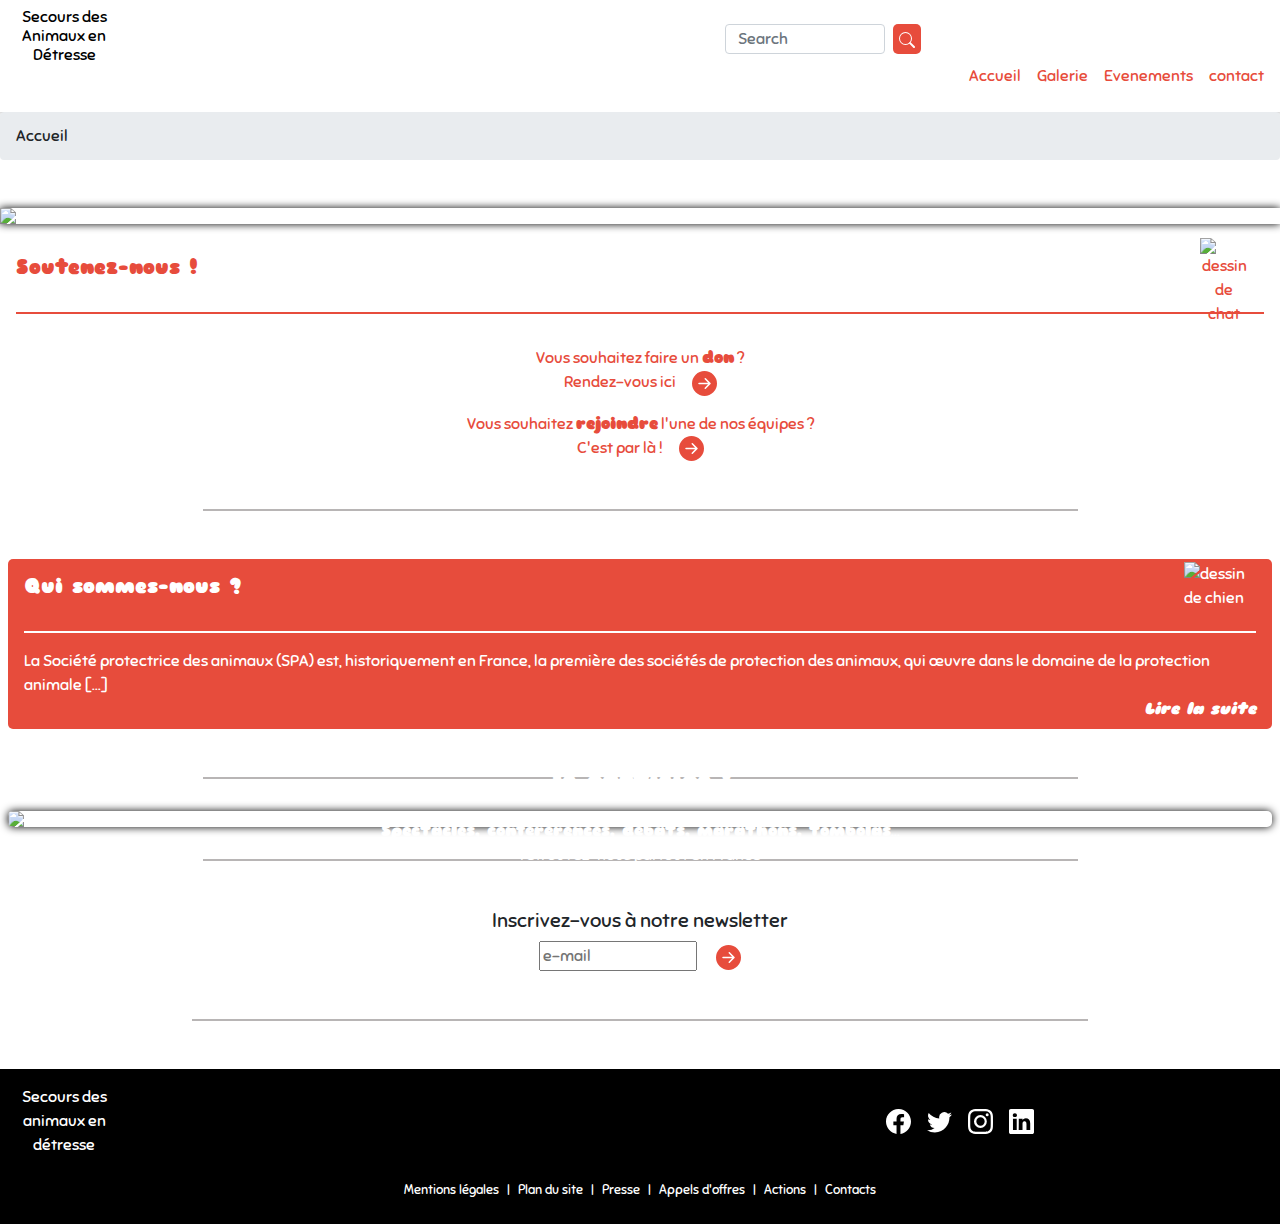
==== index.html @ 97ca10f9 "add 4 event cards" ====
<!DOCTYPE html>
<html lang="fr">
    <head>
        <meta charset="UTF-8">
        <meta name="viewport" content="width=device-width, initial-scale=1.0">
        <link rel="stylesheet" href="bootstrap.min.css">
        <link rel="stylesheet" href="footer.css">
        <link rel="stylesheet" href="style.css">
        <title>Secours des Animaux en Détresse</title>
    </head>
    <body>
        <header>
            <div class="container-fluid header-container">
                <div class="row header ">
                    <div class="col d-flex justify-content-start title">
                        <a href="#"><h1 class="h6">Secours des Animaux en Détresse</h1></a>
                    </div>
                    <div class="col d-flex justify-content-end menu">
                        <form class="d-flex search-menu">
                            <input class="form-control me-2 search-bar" type="search" placeholder="Search" aria-label="Search">
                            <button class="search-button" type="submit"><svg xmlns="http://www.w3.org/2000/svg" width="16" height="16" fill="currentColor" class="bi bi-search" viewBox="0 0 16 16">
                                <path fill-rule="evenodd" d="M10.442 10.442a1 1 0 0 1 1.415 0l3.85 3.85a1 1 0 0 1-1.414 1.415l-3.85-3.85a1 1 0 0 1 0-1.415z"/>
                                <path fill-rule="evenodd" d="M6.5 12a5.5 5.5 0 1 0 0-11 5.5 5.5 0 0 0 0 11zM13 6.5a6.5 6.5 0 1 1-13 0 6.5 6.5 0 0 1 13 0z"/></svg>
                            </button>
                        </form>
                        <div class="navig">
                            <ul>
                                <li><a href="index.html">Accueil</a></li>
                                <li><a href="#">Galerie</a></li>
                                <li><a href="event.html">Evenements</a></li>
                                <li><a href="#">contact</a></li>
                            </ul>
                        </div>
                    </div>
                </div>
            </div>
        </header>
        <div class="breadcrumb">Accueil</div>
        <main>
            <div class="container-fluid main">
                <div class="row discovery">
                    <div class="col discover-us">
                        <article>
                            <h2>Bienvenue au secours des animaux en détresse !</h2>
                            <img src="../Project-1/Images/12-les-chaton-720px.jpg">
                        </article>
                    </div>
                </div>
                <div class="row">
                    <div class="col">
                        <article class="give-donation">
                            <div class="img-cat">
                                <img
                                src="Images/chaton-rencontre-chat.jpeg" 
                                alt="Deux chatons gris"/>
                            </div>
                            <div class="donation-text">
                                <h2 class="h5">Soutenez-nous !</h2>
                                <div class="icon-cat">
                                    <img src="../Project-1/Images/cat-pet-cartoon.png" alt="dessin de chat">
                                </div>
                                <div class="content-donation">
                                    <p>Vous souhaitez faire un <strong>don</strong> ? <br>Rendez-vous ici<a href="#" class="go"><svg xmlns="http://www.w3.org/2000/svg" width="25" height="25" 
                                        fill="currentColor" class="bi bi-arrow-right-circle-fill" viewBox="0 0 16 16">
                                        <path fill-rule="evenodd" d="M16 8A8 8 0 1 1 0 8a8 8 0 0 1 16 0zm-11.5.5a.5.5 0 0 1 
                                        0-1h5.793L8.146 5.354a.5.5 0 1 1 .708-.708l3 3a.5.5 0 0 1 0 .708l-3 3a.5.5 0 0 1-.708-.708L10.293 8.5H4.5z"/>;
                                    </svg></a></p>
                                    <p>Vous souhaitez <strong>rejoindre</strong> l'une de nos équipes ? <br>C'est par là !<a href="#" class="go"><svg xmlns="http://www.w3.org/2000/svg" width="25" height="25" 
                                        fill="currentColor" class="bi bi-arrow-right-circle-fill" viewBox="0 0 16 16">
                                        <path fill-rule="evenodd" d="M16 8A8 8 0 1 1 0 8a8 8 0 0 1 16 0zm-11.5.5a.5.5 0 0 1 
                                        0-1h5.793L8.146 5.354a.5.5 0 1 1 .708-.708l3 3a.5.5 0 0 1 0 .708l-3 3a.5.5 0 0 1-.708-.708L10.293 8.5H4.5z"/>
                                    </svg></a></p>
                                </div>
                            </div>
                        </article>
                    </div>
                </div>
                <div class="border-separator-2"></div>
                <div class="row">
                    <div class="col">
                        <article class="who-we-are">
                            <h2 class="h5">Qui sommes-nous ?</h2>
                            <div class="icon-dog">
                                <img src="../Project-1/Images/Illustration_sans_titre(1).png" alt="dessin de chien">
                            </div>
                            <p>La Société protectrice des animaux (SPA) est, historiquement en France, la première des sociétés de protection des animaux, 
                            qui œuvre dans le domaine de la protection animale [...]<div class="suite-1"><a href="#"><i>Lire la suite</i></a></div></p>
                        </article>
                    </div>
                </div>
                <div class="border-separator-2"></div>
                <div class="row event-row">
                    <div class="col event-col">
                        <article class="event">
                            <h2 class="h5"><a href="#">Je participe !</a></h2>
                            <p><strong>Spectacles, conférérences, débats, marathons, tombolas</strong>...<br>retrouvez-nous partout en France</p>
                            <img src="../Project-1/Images/cover-r4x3w1000-5ef9cf64b2914-dog-813103-1920.jpg">
                        </article>
                    </div>
                </div>
                <div class="border-separator-2"></div>
                <div class="row">
                    <div class="col newsletter">
                        <h3 class="h5">Inscrivez-vous à notre newsletter</h3>
                        <input type="email" placeholder="e-mail">
                        <a href="#" class="go"><svg xmlns="http://www.w3.org/2000/svg" width="25" height="25" 
                            fill="currentColor" class="bi bi-arrow-right-circle-fill" viewBox="0 0 16 16">
                            <path fill-rule="evenodd" d="M16 8A8 8 0 1 1 0 8a8 8 0 0 1 16 0zm-11.5.5a.5.5 0 0 1 
                            0-1h5.793L8.146 5.354a.5.5 0 1 1 .708-.708l3 3a.5.5 0 0 1 0 .708l-3 3a.5.5 0 0 1-.708-.708L10.293 8.5H4.5z"/>;
                        </svg></a>
                    </div>
                </div>
            </div>
        </main>
        <div class="border-separator-2"></div>
        <footer>
            <div class="container-fluid footer-1">
                <div class="row justify-content-between row-footer">
                    <div class="col logo">
                        <p>Secours des animaux en détresse</p>
                    </div>
                    <div class="col social align-self-center">
                        <a href="#"><svg xmlns="http://www.w3.org/2000/svg" width="25" height="25" fill="currentColor" class="bi bi-facebook" viewBox="0 0 16 16">
                        <path fill-rule="evenodd" d="M16 8.049c0-4.446-3.582-8.05-8-8.05C3.58 0-.002 3.603-.002 8.05c0 4.017 2.926 7.347 6.75 7.951v-5.625h-2.03V8.05H6.75V6.275c0-2.017 
                        1.195-3.131 3.022-3.131.876 0 1.791.157 1.791.157v1.98h-1.009c-.993 0-1.303.621-1.303 1.258v1.51h2.218l-.354 2.326H9.25V16c3.824-.604 6.75-3.934 6.75-7.951z"/>
                        </svg></a>
                        <a href="#"><svg xmlns="http://www.w3.org/2000/svg" width="25" height="25" fill="currentColor" class="bi bi-twitter" viewBox="0 0 16 16">
                        <path d="M5.026 15c6.038 0 9.341-5.003 9.341-9.334 0-.14 0-.282-.006-.422A6.685 6.685 0 0 0 16 3.542a6.658 6.658 0 0 1-1.889.518 3.301 3.301 0 0 0 1.447-1.817 6.533 6.533 0 0 1-2.087.793A3.286 3.286 0 0 0 7.875 6.03a9.325 9.325 0 0 1-6.767-3.429 3.289 3.289 0 0 0 1.018 4.382A3.323 3.323 0 0 1 .64 6.575v.045a3.288 3.288 0 0 0 2.632 3.218 3.203 3.203 0 0 1-.865.115 3.23 3.23 0 0 1-.614-.057 3.283 3.283 0 0 0 3.067 2.277A6.588 6.588 0 0 1 .78 13.58a6.32 6.32 0 0 1-.78-.045A9.344 9.344 0 0 0 5.026 15z"/>
                        </svg></a>
                        <a href="#"><svg xmlns="http://www.w3.org/2000/svg" width="25" height="25" fill="currentColor" class="bi bi-instagram" viewBox="0 0 16 16">
                        <path d="M8 0C5.829 0 5.556.01 4.703.048 3.85.088 3.269.222 2.76.42a3.917 3.917 0 0 0-1.417.923A3.927 3.927 0 0 0 .42 2.76C.222 3.268.087 3.85.048 4.7.01 5.555 0 5.827 0 8.001c0 2.172.01 2.444.048 3.297.04.852.174 1.433.372 1.942.205.526.478.972.923 1.417.444.445.89.719 1.416.923.51.198 1.09.333 1.942.372C5.555 15.99 5.827 16 8 16s2.444-.01 3.298-.048c.851-.04 1.434-.174 1.943-.372a3.916 3.916 0 0 0 1.416-.923c.445-.445.718-.891.923-1.417.197-.509.332-1.09.372-1.942C15.99 10.445 16 10.173 16 8s-.01-2.445-.048-3.299c-.04-.851-.175-1.433-.372-1.941a3.926 3.926 0 0 0-.923-1.417A3.911 3.911 0 0 0 13.24.42c-.51-.198-1.092-.333-1.943-.372C10.443.01 10.172 0 7.998 0h.003zm-.717 1.442h.718c2.136 0 2.389.007 3.232.046.78.035 1.204.166 1.486.275.373.145.64.319.92.599.28.28.453.546.598.92.11.281.24.705.275 1.485.039.843.047 1.096.047 3.231s-.008 2.389-.047 3.232c-.035.78-.166 1.203-.275 1.485a2.47 2.47 0 0 1-.599.919c-.28.28-.546.453-.92.598-.28.11-.704.24-1.485.276-.843.038-1.096.047-3.232.047s-2.39-.009-3.233-.047c-.78-.036-1.203-.166-1.485-.276a2.478 2.478 0 0 1-.92-.598 2.48 2.48 0 0 1-.6-.92c-.109-.281-.24-.705-.275-1.485-.038-.843-.046-1.096-.046-3.233 0-2.136.008-2.388.046-3.231.036-.78.166-1.204.276-1.486.145-.373.319-.64.599-.92.28-.28.546-.453.92-.598.282-.11.705-.24 1.485-.276.738-.034 1.024-.044 2.515-.045v.002zm4.988 1.328a.96.96 0 1 0 0 1.92.96.96 0 0 0 0-1.92zm-4.27 1.122a4.109 4.109 0 1 0 0 8.217 4.109 4.109 0 0 0 0-8.217zm0 1.441a2.667 2.667 0 1 1 0 5.334 2.667 2.667 0 0 1 0-5.334z"/>
                        </svg></a>
                        <a href="#"><svg xmlns="http://www.w3.org/2000/svg" width="25" height="25" fill="currentColor" class="bi bi-linkedin" viewBox="0 0 16 16">
                        <path fill-rule="evenodd" d="M0 1.146C0 .513.526 0 1.175 0h13.65C15.474 0 16 .513 16 1.146v13.708c0 .633-.526 1.146-1.175 1.146H1.175C.526 16 0 15.487 0 14.854V1.146zm4.943 12.248V6.169H2.542v7.225h2.401zm-1.2-8.212c.837 0 1.358-.554 1.358-1.248-.015-.709-.52-1.248-1.342-1.248-.822 0-1.359.54-1.359 1.248 0 .694.521 1.248 1.327 1.248h.016zm4.908 8.212h-2.4s.03-6.547 0-7.225h2.4v1.023a5.54 5.54 0 0 0-.016.025h.016v-.025c.32-.493.89-1.193 2.165-1.193 1.58 0 2.764 1.033 2.764 3.252v4.143h-2.4V9.529c0-.972-.348-1.634-1.217-1.634-.664 0-1.059.447-1.233.878-.063.154-.079.37-.079.586v4.035z"/>
                        </svg></a>
                    </div>
                </div>
                <div class="row">
                    <div class="col footer">
                        <div class="foot-page">
                            <ul class="mention">
                                <li><a href="#">Mentions légales</a></li>
                                <span class="separator">|</span>
                                <li><a href="#">Plan du site</a></li>
                                <span class="separator">|</span>
                                <li><a href="#">Presse</a></li>
                                <span class="separator">|</span>
                                <li><a href="#">Appels d'offres</a></li>
                                <span class="separator">|</span>
                                <li><a href="#">Actions</a></li>
                                <span class="separator">|</span>
                                <li><a href="#">Contacts</a></li>
                            </ul>
                        </div>
                    </div>
                </div>
            </div>
            <div class="container-fluid footer-2">
                <div class="row menu2">
                    <div class="col wrap-col">
                        <ul id="wrapper">
                            <li><a href="#"><svg xmlns="http://www.w3.org/2000/svg" width="25" height="25" fill="currentColor" class="bi bi-house-door-fill" viewBox="0 0 16 16">
                                <path d="M6.5 10.995V14.5a.5.5 0 0 1-.5.5H2a.5.5 0 0 1-.5-.5v-7a.5.5 0 0 1 .146-.354l6-6a.5.5 0 0 1 .708 0l6 6a.5.5 0 0 1 .146.354v7a.5.5 0 0 
                                1-.5.5h-4a.5.5 0 0 1-.5-.5V11c0-.25-.25-.5-.5-.5H7c-.25 0-.5.25-.5.495z"/>
                                <path fill-rule="evenodd" d="M13 2.5V6l-2-2V2.5a.5.5 0 0 1 .5-.5h1a.5.5 0 0 1 .5.5z"/>
                            </svg></a>
                                <ul>
                                    <li><a href="index.html">Accueil</a></li>
                                    <li><a href="#">Galerie</a></li>
                                    <li><a href="event.html">Evenements</a></li>
                                    <li><a href="#">Contact</a></li>
                                </ul>
                            </li>
                        </ul>
                    </div>
                </div>
            </div>
        </footer>
    </body>
</html>
---- footer.css ----
@import url('https://fonts.googleapis.com/css2?family=Sniglet&display=swap');


.footer-1{
    background-color: black;
    margin-top: 3rem;
}

.row-footer{
    padding-top: 1rem;
}


.logo p{
    text-align: center;
    width: 8rem;
    color: white;
    margin: 0;
}

.social{
    display: flex;
    justify-content: center;
}

.social svg{
    margin: 0.5rem;
    color: white;
}


.social{
    align-content: end;
}

.mention{
    display: flex;
    flex-wrap: wrap;
    justify-content: center;
    list-style: none;
    font-size: 0.8rem;
    margin-top: 1rem;
    padding-left: 0.7rem;
    padding-right: 0.7rem;
}

.mention li{
    padding: 0.5rem;
}

.mention li a{
    color: white;
}

.mention li a:hover{
    text-decoration: none;
}

.separator{
    align-self: center;
    color: white;
}



@media (max-width: 450px){

    .footer-1{
        margin-top: 3rem;
        margin-bottom: 2.7rem;
    }
}
---- style.css ----
@import url('https://fonts.googleapis.com/css2?family=Sniglet&display=swap');

html,
body,
.title,
.menu2,
.logo,
.social{
    margin: 0;
    padding: 0;
    width: 100%;
    height: 100%;
}

body{
    font-family: 'Sniglet', cursive;
}

.col{
    margin: 0;
    padding: 0;
}


.header{
    display: flex;
    background-color: white;
    flex-wrap: nowrap;
    min-height: 5rem;
    box-shadow: grey 0px 0px 8px;
}

.title{
    max-width: 8rem;
    padding: 0.5rem;
    margin: 0;
    text-align: center;
    letter-spacing:0px;
    line-height: 0.5rem;
    background-color:white;
}


.title>a{
    color: #e74c3c;
    transition: all 0.6s;
}

.title>a:hover{
    transition: all 0.7s;
    text-decoration: none;
    text-shadow: #e74c3c 0px 0px 1px;
}

.menu{
    justify-items: end;
    margin-right: 0;
    min-width: 5rem;
    margin-top: 3rem;
    flex-wrap: wrap;
    padding: 0.5rem;    
}

.search-menu{
    margin-top: -2rem;
}

.search-bar{
    height: 30px;
    max-width: 10rem;
    min-width: 5rem;
    margin-right: 0.5rem;
}

.search-button{
    transition: all 500ms;
    justify-content: center;
    height: 30px;
    border-radius: 5px;
    border-style: none;
    background: #e74c3c;
    color: white;
}

.search-button:hover{
    background: rgb(85, 163, 7);
    transition: all 500ms;
}


.navig>ul{
    display: flex;
    list-style: none;
    margin-top: 0.5rem;
}


.navig>ul>li>a{
    color: #e74c3c;
    padding: 0.5rem;
    transition: all 0.6s;
}

.navig>ul>li>a:hover{
    transition: all 0.6s;
    text-decoration: none;
    border-radius: 5px;
    background: #e74c3c;
    color: white;
    text-shadow: white 0px 0px 2px;
    box-shadow: #e74c3c 0px 0px 5px;
}

.menu2{
    display: none;
}


.border-separator-2{
    border-bottom: rgb(184, 181, 181) 2px solid;
    width: 70%;
    margin: auto;
}


.who-we-are>h2{
    font-weight: bold;
    border-bottom: white 2px solid;
    padding-bottom: 1rem;
}


.who-we-are{
    margin: 0.5rem;
    max-height: 20rem;
    border-radius: 5px;
    color: white;
    background:  #e74c3c;
    padding: 1rem;
    margin-top: 3rem;
    margin-bottom: 3rem;
}

.suite-1{
    float: inline-end;
    margin-top: -1rem;
    font-weight: bold;
}

.suite-1>a{
    color: white;
}


.donation-text{
    text-align: center;
    max-height: 20rem;
    color: #e74c3c;
    margin-top: 1rem;
    margin-bottom: 1rem;
    padding: 1rem;
}


.content-donation{
    padding-top: 1rem;
}

.give-donation>.img-cat{
    display: none;
}

.icon-cat
{
    position: absolute;
    z-index: -1;
    top: 0.9rem;
    right: 2rem;
    max-width: 3rem;
}

.icon-cat>img{
    width: 100%;
}

.icon-dog{
    position: absolute;
    max-width: 4rem;
    top: 3.2rem;
    right: 2rem;

}

.icon-dog>img{
    width: 100%;
}


.go{
    transition: all 500ms;
    margin-left: 1rem;
    color: #e74c3c;
}

.go:hover{
    color: rgb(85, 163, 7);
    transition: all 500ms;
}

.donation-text>h2,
.who-we-are>h2,
.event>h2{
    position: relative;
    font-weight: bold;
    padding-bottom: 2rem;
    margin-bottom: 1rem;
    text-align: left;
}

.donation-text>h2{
    border-bottom: #e74c3c 2px solid;
}

.who-we-are>h2{
    border-bottom: white 2px solid;
}

.discovery,
.event_row{
    margin-top: 3rem;
    min-height: auto;
    box-shadow: black 0px 0px 8px;
    text-align: center;
}

.discover-us h2,
.event-col h2{
    position: absolute;
    margin-top: 1rem;
    color: white;
    font-size: 1.5rem;
    padding: 1rem;
}

.event-col h2{
    align-self: flex-end;
}

.event-col h2 a{
    transition: all 0.5s;
    text-decoration: none;
    color: white;
}

.event-col h2 a:hover{
    transition: all 0.5s;
    font-size: 2rem;
}

.discover-us>article,
.event-col>article{
    display: flex;
    justify-content: center;
    max-width: 100%;
    max-height: 100%;
}

.event article{
    display: flex;
}

.discover-us img,
.event img{
max-width: 100%;
min-width: 100%;
}

.event img{
    border-radius: 5px;
    box-shadow:black 0px 0px 8px;
}

.event{
    border-radius: 10px;
    margin: 2rem 0.5rem 2rem 0.5rem;
    text-align: center;
}

.event p{
    margin-top: 0.5rem;
    position: absolute;
    color: white;
}

.newsletter{
    margin-top: 3rem;
    margin-bottom: 3rem;
    text-align: center;
}

.footer-1{
    background-color: black;
    margin-top: 3rem;
}

.row-footer{
    padding-top: 1rem;
}


.logo p{
    text-align: center;
    width: 8rem;
    color: white;
    margin: 0;
}

.social{
    display: flex;
    justify-content: center;
}

.social svg{
    margin: 0.5rem;
    color: white;
}


.social{
    align-content: end;
}

.mention{
    display: flex;
    flex-wrap: wrap;
    justify-content: center;
    list-style: none;
    font-size: 0.8rem;
    margin-top: 1rem;
    padding-left: 0.7rem;
    padding-right: 0.7rem;
}

.mention li{
    padding: 0.5rem;
}

.mention li a{
    color: white;
}

.mention li a:hover{
    text-decoration: none;
}

.separator{
    align-self: center;
    color: white;
}




@media(max-width: 312px){
    .icon-dog{
        display: none;
    }
}

@media (max-width: 360px){
    .iconInfo, .iconCare{
        width: 1.5rem;
    }
}

@media (max-width: 450px){

    body{
        position: relative;
    }
    
    .header{
        flex-wrap: wrap;
    }

    .title{
        min-width: 20%;
    }

   .main{
       margin-bottom: 1rem;
   }

    .navig{
        display: none;
    }

    .menu{
        align-content: center;
        flex-wrap: wrap;
        min-width: 50%;
        height: 3rem;
        align-items: center;
        margin-top: 0;
    }

    .search-menu{
        display: flex;
        margin: 0;
    }

    .search-bar{
        width: 8rem;
        margin-right:0.5rem;
    }

    .footer-2{
        position: fixed;
        bottom: 0;
        padding: 0;
    }


    .menu2{
        display: flex;
        z-index: 100;
        width: 100%;
        height: 100%;
    }

    .wrap-col{
        display: flex;
        justify-content: center;
        width: 100%;
    }

    #wrapper{
        list-style: none;
        text-align: center;
        padding: 0;
        margin-bottom: 0;
        width: 100%;
        height: auto;
    }

    #wrapper ul{
        overflow: hidden;
        max-height: 0rem;
    }


    #wrapper>li>a {
        display: block;
        padding: 0.5rem 4.05rem 0.5rem 4.05rem;
        color: #e74c3c;
        background-color: white;
        border-top: #e74c3c 1px solid;        
    }


    #wrapper li:hover ul {
        text-align: center;
        transition: all ease-out 0.35s;
        display: block;
        position: relative;
        max-height: 20rem;
        padding: 0;
    }

    #wrapper li:hover ul>li{
        list-style: none;
        padding: 0.5rem 2.6rem 0.5rem 2.6rem;
        border-bottom: white solid 1px;
        background: #e74c3c;
        border-top: #e74c3c 1px solid;
        
    }

    #wrapper li:hover li a{
        padding: 0;
        text-decoration: none;
        color: white;
    }

    #wrapper ul>li:hover{
        transition: all ease-out 0.08s;
        text-decoration: none;
        font-weight: bold;
        font-size: 1.2rem;
        text-shadow: white 0px 0px 2px;
    }

    #wrapper li li>a:hover{
        transition: all 0.35s;
        text-decoration: none;
        font-weight: bold;
    }

    .footer-1{
        margin-top: 3rem;
        margin-bottom: 2.7rem;
    }
    

}


@media (min-width: 576px){
    h1{
        color: black;
    }
}
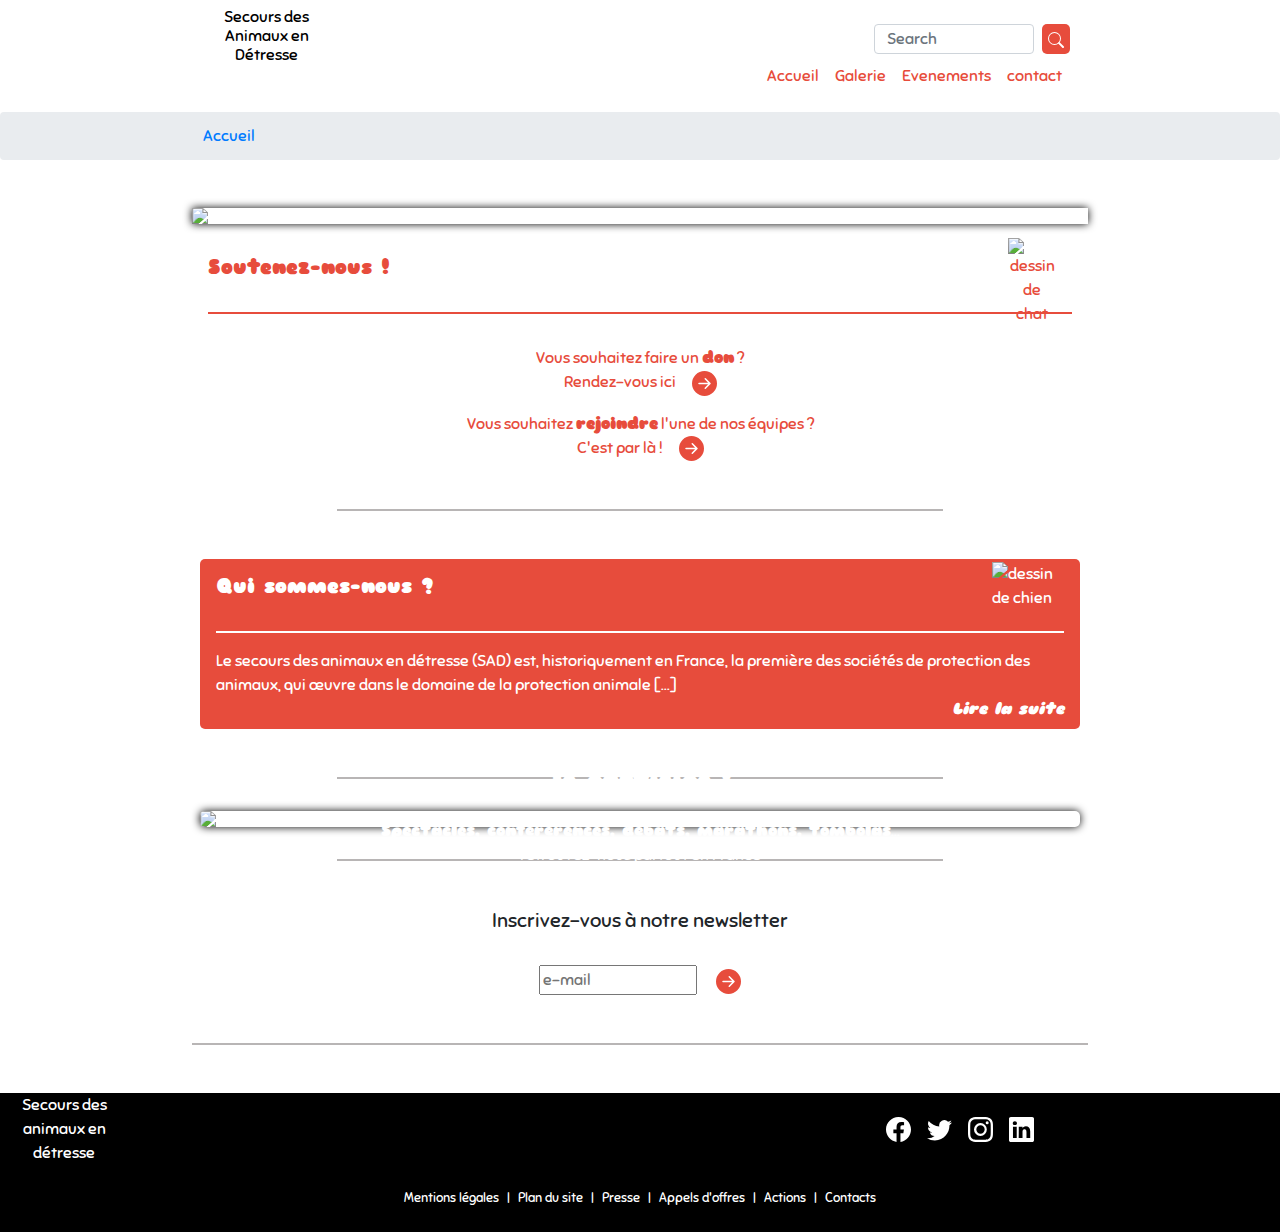
==== commit 05ad53d9: "make responsive format" ====
--- a/index.html
+++ b/index.html
@@ -11,11 +11,11 @@
     <body>
         <header>
             <div class="container-fluid header-container">
-                <div class="row header ">
+                <div class="row justify-content-sm-between header ">
                     <div class="col d-flex justify-content-start title">
                         <a href="#"><h1 class="h6">Secours des Animaux en Détresse</h1></a>
                     </div>
-                    <div class="col d-flex justify-content-end menu">
+                    <div class="col col-sm-2 d-flex justify-content-end menu">
                         <form class="d-flex search-menu">
                             <input class="form-control me-2 search-bar" type="search" placeholder="Search" aria-label="Search">
                             <button class="search-button" type="submit"><svg xmlns="http://www.w3.org/2000/svg" width="16" height="16" fill="currentColor" class="bi bi-search" viewBox="0 0 16 16">
@@ -35,7 +35,11 @@
                 </div>
             </div>
         </header>
-        <div class="breadcrumb">Accueil</div>
+        <nav style="--bs-breadcrumb-divider: '>';" aria-label="breadcrumb">
+            <ol class="breadcrumb">
+              <li class="breadcrumb-item"><a href="#">Accueil</a></li>
+            </ol>
+        </nav>
         <main>
             <div class="container-fluid main">
                 <div class="row discovery">
@@ -83,7 +87,7 @@
                             <div class="icon-dog">
                                 <img src="../Project-1/Images/Illustration_sans_titre(1).png" alt="dessin de chien">
                             </div>
-                            <p>La Société protectrice des animaux (SPA) est, historiquement en France, la première des sociétés de protection des animaux, 
+                            <p>Le secours des animaux en détresse (SAD) est, historiquement en France, la première des sociétés de protection des animaux, 
                             qui œuvre dans le domaine de la protection animale [...]<div class="suite-1"><a href="#"><i>Lire la suite</i></a></div></p>
                         </article>
                     </div>
@@ -115,7 +119,7 @@
         <div class="border-separator-2"></div>
         <footer>
             <div class="container-fluid footer-1">
-                <div class="row justify-content-between row-footer">
+                <div class="row justify-content-between row-footer-1">
                     <div class="col logo">
                         <p>Secours des animaux en détresse</p>
                     </div>
@@ -135,7 +139,7 @@
                         </svg></a>
                     </div>
                 </div>
-                <div class="row">
+                <div class="row row-footer-2">
                     <div class="col footer">
                         <div class="foot-page">
                             <ul class="mention">
--- a/style.css
+++ b/style.css
@@ -68,7 +68,6 @@
 .search-bar{
     height: 30px;
     max-width: 10rem;
-    min-width: 5rem;
     margin-right: 0.5rem;
 }
 
@@ -296,6 +295,10 @@
     margin-top: 3rem;
     margin-bottom: 3rem;
     text-align: center;
+}
+
+.newsletter h3{
+    margin-bottom: 2rem;
 }
 
 .footer-1{
@@ -367,13 +370,9 @@
     }
 }
 
-@media (max-width: 360px){
-    .iconInfo, .iconCare{
-        width: 1.5rem;
-    }
-}
 
 @media (max-width: 450px){
+
 
     body{
         position: relative;
@@ -407,6 +406,7 @@
     .search-menu{
         display: flex;
         margin: 0;
+        margin-top: 2rem;
     }
 
     .search-bar{
@@ -509,4 +509,43 @@
     h1{
         color: black;
     }
+    .search-bar{
+        min-width: 10rem;
+    }
+
+}
+
+@media (min-width: 992px) {
+    .main,
+    .header{
+        width: 70%;
+    }
+
+    .header{
+        margin: auto;
+        box-shadow: none;
+    }
+
+    .breadcrumb-item{
+        margin-left: 15%;
+    }
+
+
+}
+
+@media (min-width: 1400px) {
+    .main,
+    .header{
+        width: 50%;
+    }
+
+    .title{
+        margin-top: 1rem;
+    }
+
+
+    .breadcrumb-item{
+        margin-left: 25%;
+    }
+
 }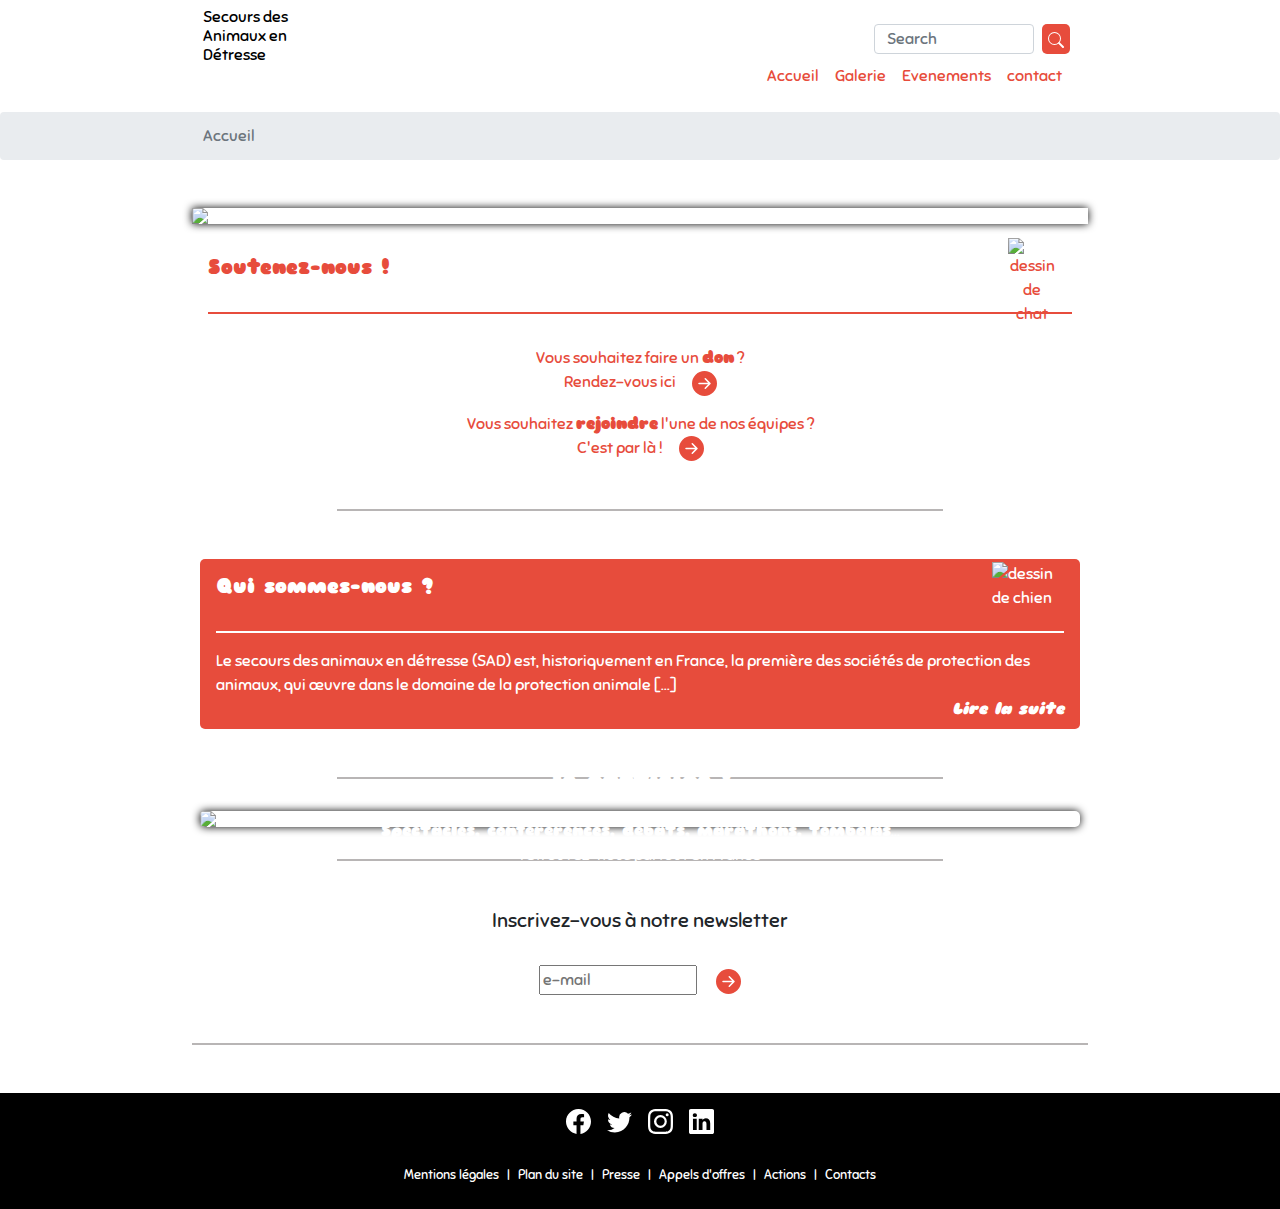
==== commit ab4d8dd7: "final version of footer" ====
--- a/index.html
+++ b/index.html
@@ -4,7 +4,6 @@
         <meta charset="UTF-8">
         <meta name="viewport" content="width=device-width, initial-scale=1.0">
         <link rel="stylesheet" href="bootstrap.min.css">
-        <link rel="stylesheet" href="footer.css">
         <link rel="stylesheet" href="style.css">
         <title>Secours des Animaux en Détresse</title>
     </head>
@@ -37,7 +36,7 @@
         </header>
         <nav style="--bs-breadcrumb-divider: '>';" aria-label="breadcrumb">
             <ol class="breadcrumb">
-              <li class="breadcrumb-item"><a href="#">Accueil</a></li>
+                <li class="breadcrumb-item active" aria-current="page">Accueil</li>
             </ol>
         </nav>
         <main>
@@ -120,10 +119,8 @@
         <footer>
             <div class="container-fluid footer-1">
                 <div class="row justify-content-between row-footer-1">
-                    <div class="col logo">
-                        <p>Secours des animaux en détresse</p>
-                    </div>
-                    <div class="col social align-self-center">
+                    <div class="col">
+                    <div class="social">
                         <a href="#"><svg xmlns="http://www.w3.org/2000/svg" width="25" height="25" fill="currentColor" class="bi bi-facebook" viewBox="0 0 16 16">
                         <path fill-rule="evenodd" d="M16 8.049c0-4.446-3.582-8.05-8-8.05C3.58 0-.002 3.603-.002 8.05c0 4.017 2.926 7.347 6.75 7.951v-5.625h-2.03V8.05H6.75V6.275c0-2.017 
                         1.195-3.131 3.022-3.131.876 0 1.791.157 1.791.157v1.98h-1.009c-.993 0-1.303.621-1.303 1.258v1.51h2.218l-.354 2.326H9.25V16c3.824-.604 6.75-3.934 6.75-7.951z"/>
@@ -139,6 +136,7 @@
                         </svg></a>
                     </div>
                 </div>
+            </div>
                 <div class="row row-footer-2">
                     <div class="col footer">
                         <div class="foot-page">
--- a/style.css
+++ b/style.css
@@ -310,13 +310,10 @@
     padding-top: 1rem;
 }
 
-
-.logo p{
-    text-align: center;
-    width: 8rem;
-    color: white;
-    margin: 0;
-}
+.row-footer-1{
+    padding-top: 0.5rem;
+}
+
 
 .social{
     display: flex;
@@ -326,11 +323,6 @@
 .social svg{
     margin: 0.5rem;
     color: white;
-}
-
-
-.social{
-    align-content: end;
 }
 
 .mention{
@@ -512,6 +504,9 @@
     .search-bar{
         min-width: 10rem;
     }
+    .title{
+        text-align: left;
+    }
 
 }
 
@@ -530,6 +525,10 @@
         margin-left: 15%;
     }
 
+    .title{
+        padding-left: 0;
+    }
+
 
 }
 
@@ -541,6 +540,7 @@
 
     .title{
         margin-top: 1rem;
+        padding-left: 0;
     }
 
 
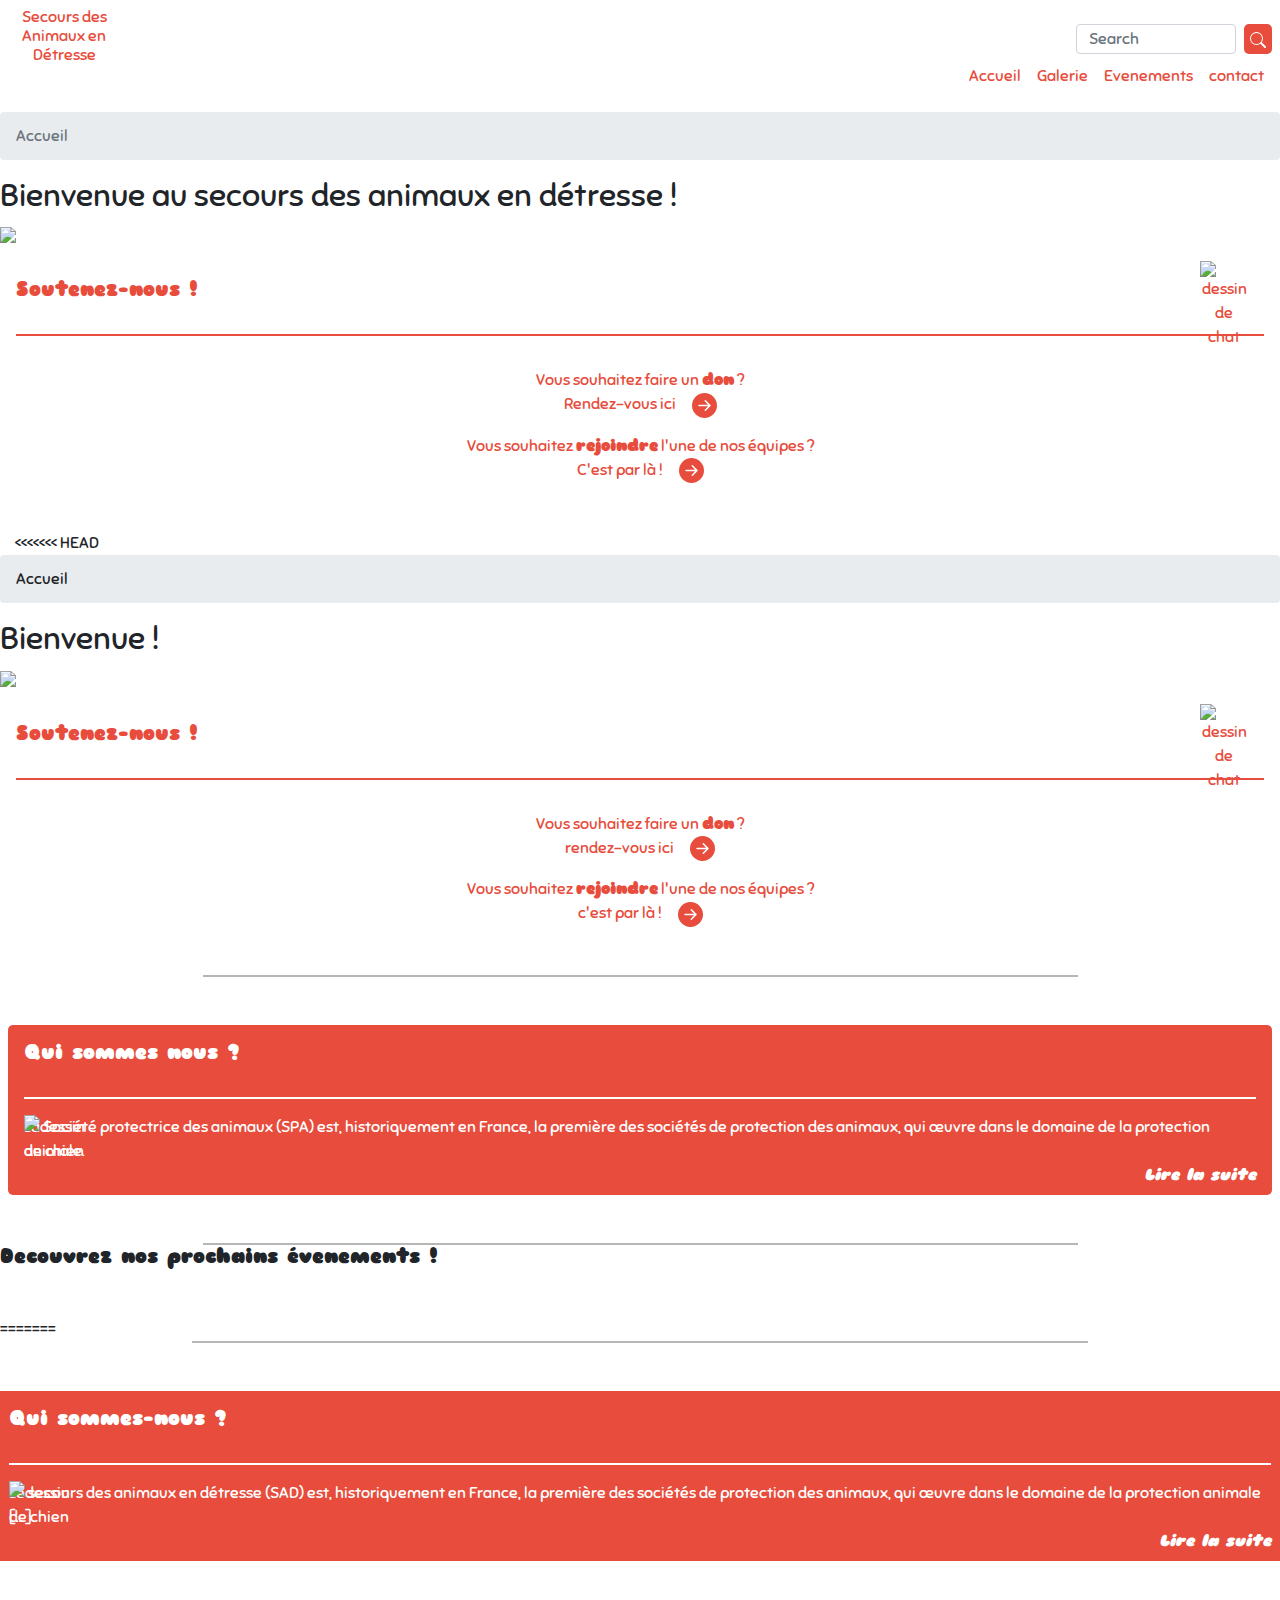
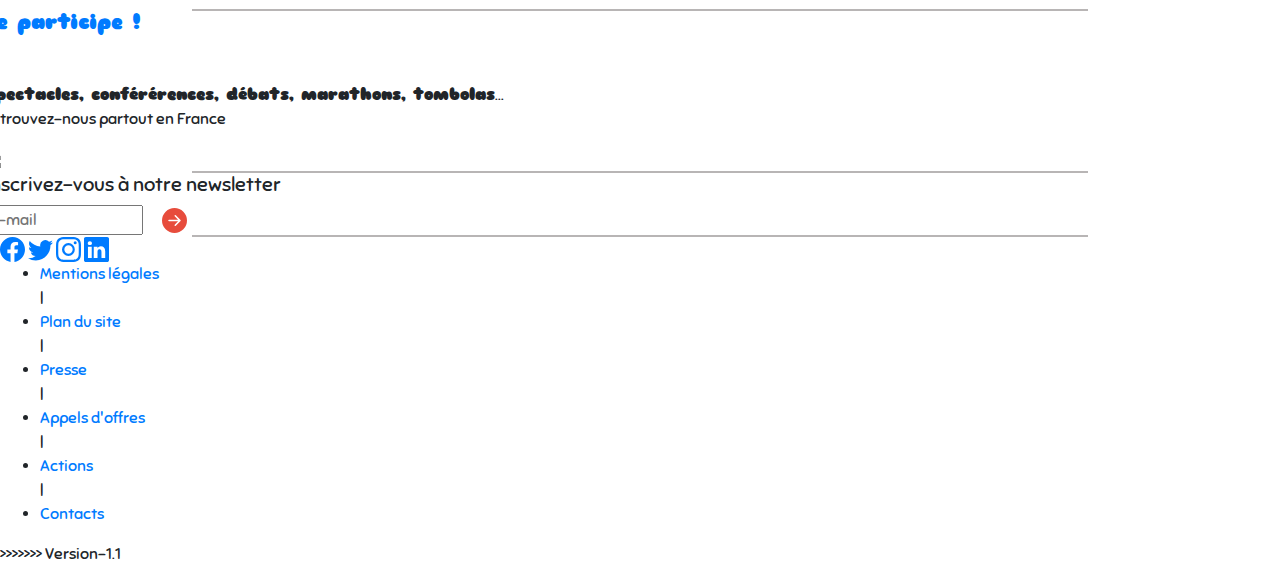
==== commit fdcdac02: "merge version1.1" ====
--- a/index.html
+++ b/index.html
@@ -78,6 +78,97 @@
                         </article>
                     </div>
                 </div>
+<<<<<<< HEAD
+            </div>
+        </div>
+    </header>
+    <div class="breadcrumb">Accueil</div>
+    <main>
+        <div class="container-fluid main">
+            <div class="row discovery">
+                <div class="col discover-us">
+                    <article>
+                        <h2>Bienvenue !</h2>
+                        <img src="../Project-1/Images/12-les-chaton-720px.jpg">
+                    </article>
+                </div>
+            </div>
+            <div class="row">
+                <div class="col">
+                    <article class="give-donation">
+                        <div class="img-cat">
+                            <img
+                            src="Images/chaton-rencontre-chat.jpeg" 
+                            alt="Deux chatons gris"/>
+                        </div>
+                        <div class="donation-text">
+                            <h2 class="h5">Soutenez-nous !</h2>
+                            <div class="icon-cat">
+                                <img src="../Project-1/Images/cat-pet-cartoon.png" alt="dessin de chat">
+                            </div>
+                            <div class="content-donation">
+                                <p>Vous souhaitez faire un <strong>don</strong> ? <br>rendez-vous ici<a href="#" class="go"><svg xmlns="http://www.w3.org/2000/svg" width="25" height="25" 
+                                    fill="currentColor" class="bi bi-arrow-right-circle-fill" viewBox="0 0 16 16">
+                                    <path fill-rule="evenodd" d="M16 8A8 8 0 1 1 0 8a8 8 0 0 1 16 0zm-11.5.5a.5.5 0 0 1 
+                                    0-1h5.793L8.146 5.354a.5.5 0 1 1 .708-.708l3 3a.5.5 0 0 1 0 .708l-3 3a.5.5 0 0 1-.708-.708L10.293 8.5H4.5z"/>;
+                                  </svg></a></p>
+                                <p>Vous souhaitez <strong>rejoindre</strong> l'une de nos équipes ? <br>c'est par là !<a href="#" class="go"><svg xmlns="http://www.w3.org/2000/svg" width="25" height="25" 
+                                    fill="currentColor" class="bi bi-arrow-right-circle-fill" viewBox="0 0 16 16">
+                                    <path fill-rule="evenodd" d="M16 8A8 8 0 1 1 0 8a8 8 0 0 1 16 0zm-11.5.5a.5.5 0 0 1 
+                                    0-1h5.793L8.146 5.354a.5.5 0 1 1 .708-.708l3 3a.5.5 0 0 1 0 .708l-3 3a.5.5 0 0 1-.708-.708L10.293 8.5H4.5z"/>
+                                  </svg></a></p>
+                            </div>
+                        </div>
+                    </article>
+                </div>
+            </div>
+            <div class="border-separator-2"></div>
+            <div class="row">
+                <div class="col">
+                    <article class="who-we-are">
+                        <h2 class="h5">Qui sommes nous ?</h2>
+                        <div class="icon-dog">
+                            <img src="../Project-1/Images/Illustration_sans_titre(1).png" alt="dessin de chien">
+                        </div>
+                        <p>La Société protectrice des animaux (SPA) est, historiquement en France, la première des sociétés de protection des animaux, 
+                        qui œuvre dans le domaine de la protection animale.<div class="suite-1"><a href="#"><i>Lire la suite</i></a></div></a></p>
+                    </article>
+                </div>
+            </div>
+            <div class="border-separator-2"></div>
+            <div class="row">
+                <div class="col">
+                    <article class="event">
+                        <h2 class="h5">Decouvrez nos prochains évenements !</h2>
+                    </article>
+                </div>
+            </div>
+        </div>
+    </main>
+    <footer>
+        <div class="container-fluid footer">
+            <div class="row menu2">
+                <div class="col wrap-col">
+                    <ul id="wrapper">
+                        <li><a href="#"><svg xmlns="http://www.w3.org/2000/svg" width="25" height="25" fill="currentColor" class="bi bi-house-door-fill" viewBox="0 0 16 16">
+                            <path d="M6.5 10.995V14.5a.5.5 0 0 1-.5.5H2a.5.5 0 0 1-.5-.5v-7a.5.5 0 0 1 .146-.354l6-6a.5.5 0 0 1 .708 0l6 6a.5.5 0 0 1 .146.354v7a.5.5 0 0 
+                            1-.5.5h-4a.5.5 0 0 1-.5-.5V11c0-.25-.25-.5-.5-.5H7c-.25 0-.5.25-.5.495z"/>
+                            <path fill-rule="evenodd" d="M13 2.5V6l-2-2V2.5a.5.5 0 0 1 .5-.5h1a.5.5 0 0 1 .5.5z"/>
+                          </svg></a>
+                            <ul>
+                                <li><a href="#">Accueil</a></li>
+                                <li><a href="#">Galerie</a></li>
+                                <li><a href="#">Evenements</a></li>
+                                <li><a href="#">Contact</a></li>
+                            </ul>
+                        </li>
+                    </ul>
+                </div>
+            </div>
+        </div>
+    </footer>
+</body>
+=======
                 <div class="border-separator-2"></div>
                 <div class="row">
                     <div class="col">
@@ -179,4 +270,5 @@
             </div>
         </footer>
     </body>
+>>>>>>> Version-1.1
 </html>--- a/style.css
+++ b/style.css
@@ -14,6 +14,7 @@
 
 body{
     font-family: 'Sniglet', cursive;
+<<<<<<< HEAD
 }
 
 .col{
@@ -21,6 +22,15 @@
     padding: 0;
 }
 
+=======
+}
+
+.col{
+    margin: 0;
+    padding: 0;
+}
+
+>>>>>>> Version-1.1
 
 .header{
     display: flex;
@@ -185,7 +195,11 @@
 .icon-dog{
     position: absolute;
     max-width: 4rem;
+<<<<<<< HEAD
+    top: 2.2rem;
+=======
     top: 3.2rem;
+>>>>>>> Version-1.1
     right: 2rem;
 
 }
@@ -224,6 +238,15 @@
     border-bottom: white 2px solid;
 }
 
+<<<<<<< HEAD
+.discovery{
+    margin-top: 2rem;
+    min-height: auto;
+    box-shadow: grey 0px 0px 8px;
+}
+
+.discover-us h2{
+=======
 .discovery,
 .event_row{
     margin-top: 3rem;
@@ -234,10 +257,16 @@
 
 .discover-us h2,
 .event-col h2{
+>>>>>>> Version-1.1
     position: absolute;
     margin-top: 1rem;
     color: white;
     font-size: 1.5rem;
+<<<<<<< HEAD
+}
+
+.discover-us>article{
+=======
     padding: 1rem;
 }
 
@@ -258,12 +287,19 @@
 
 .discover-us>article,
 .event-col>article{
+>>>>>>> Version-1.1
     display: flex;
     justify-content: center;
     max-width: 100%;
     max-height: 100%;
 }
 
+<<<<<<< HEAD
+.discover-us img{
+max-width: 100%;
+min-width: 100%;
+}
+=======
 .event article{
     display: flex;
 }
@@ -339,33 +375,49 @@
 .mention li{
     padding: 0.5rem;
 }
+>>>>>>> Version-1.1
 
 .mention li a{
     color: white;
 }
 
-.mention li a:hover{
-    text-decoration: none;
-}
-
-.separator{
-    align-self: center;
-    color: white;
-}
-
-
-
-
+<<<<<<< HEAD
 @media(max-width: 312px){
     .icon-dog{
         display: none;
     }
 }
 
+@media (max-width: 360px){
+    .iconInfo, .iconCare{
+        width: 1.5rem;
+=======
+.mention li a:hover{
+    text-decoration: none;
+}
+
+.separator{
+    align-self: center;
+    color: white;
+}
+
+
+
+
+@media(max-width: 312px){
+    .icon-dog{
+        display: none;
+>>>>>>> Version-1.1
+    }
+}
+
 
 @media (max-width: 450px){
 
-
+<<<<<<< HEAD
+=======
+
+>>>>>>> Version-1.1
     body{
         position: relative;
     }
@@ -379,7 +431,11 @@
     }
 
    .main{
+<<<<<<< HEAD
+       margin-bottom: 5rem;
+=======
        margin-bottom: 1rem;
+>>>>>>> Version-1.1
    }
 
     .navig{
@@ -406,7 +462,11 @@
         margin-right:0.5rem;
     }
 
+<<<<<<< HEAD
+    .footer{
+=======
     .footer-2{
+>>>>>>> Version-1.1
         position: fixed;
         bottom: 0;
         padding: 0;
@@ -486,11 +546,16 @@
         transition: all 0.35s;
         text-decoration: none;
         font-weight: bold;
+<<<<<<< HEAD
+        
+
+=======
     }
 
     .footer-1{
         margin-top: 3rem;
         margin-bottom: 2.7rem;
+>>>>>>> Version-1.1
     }
     
 
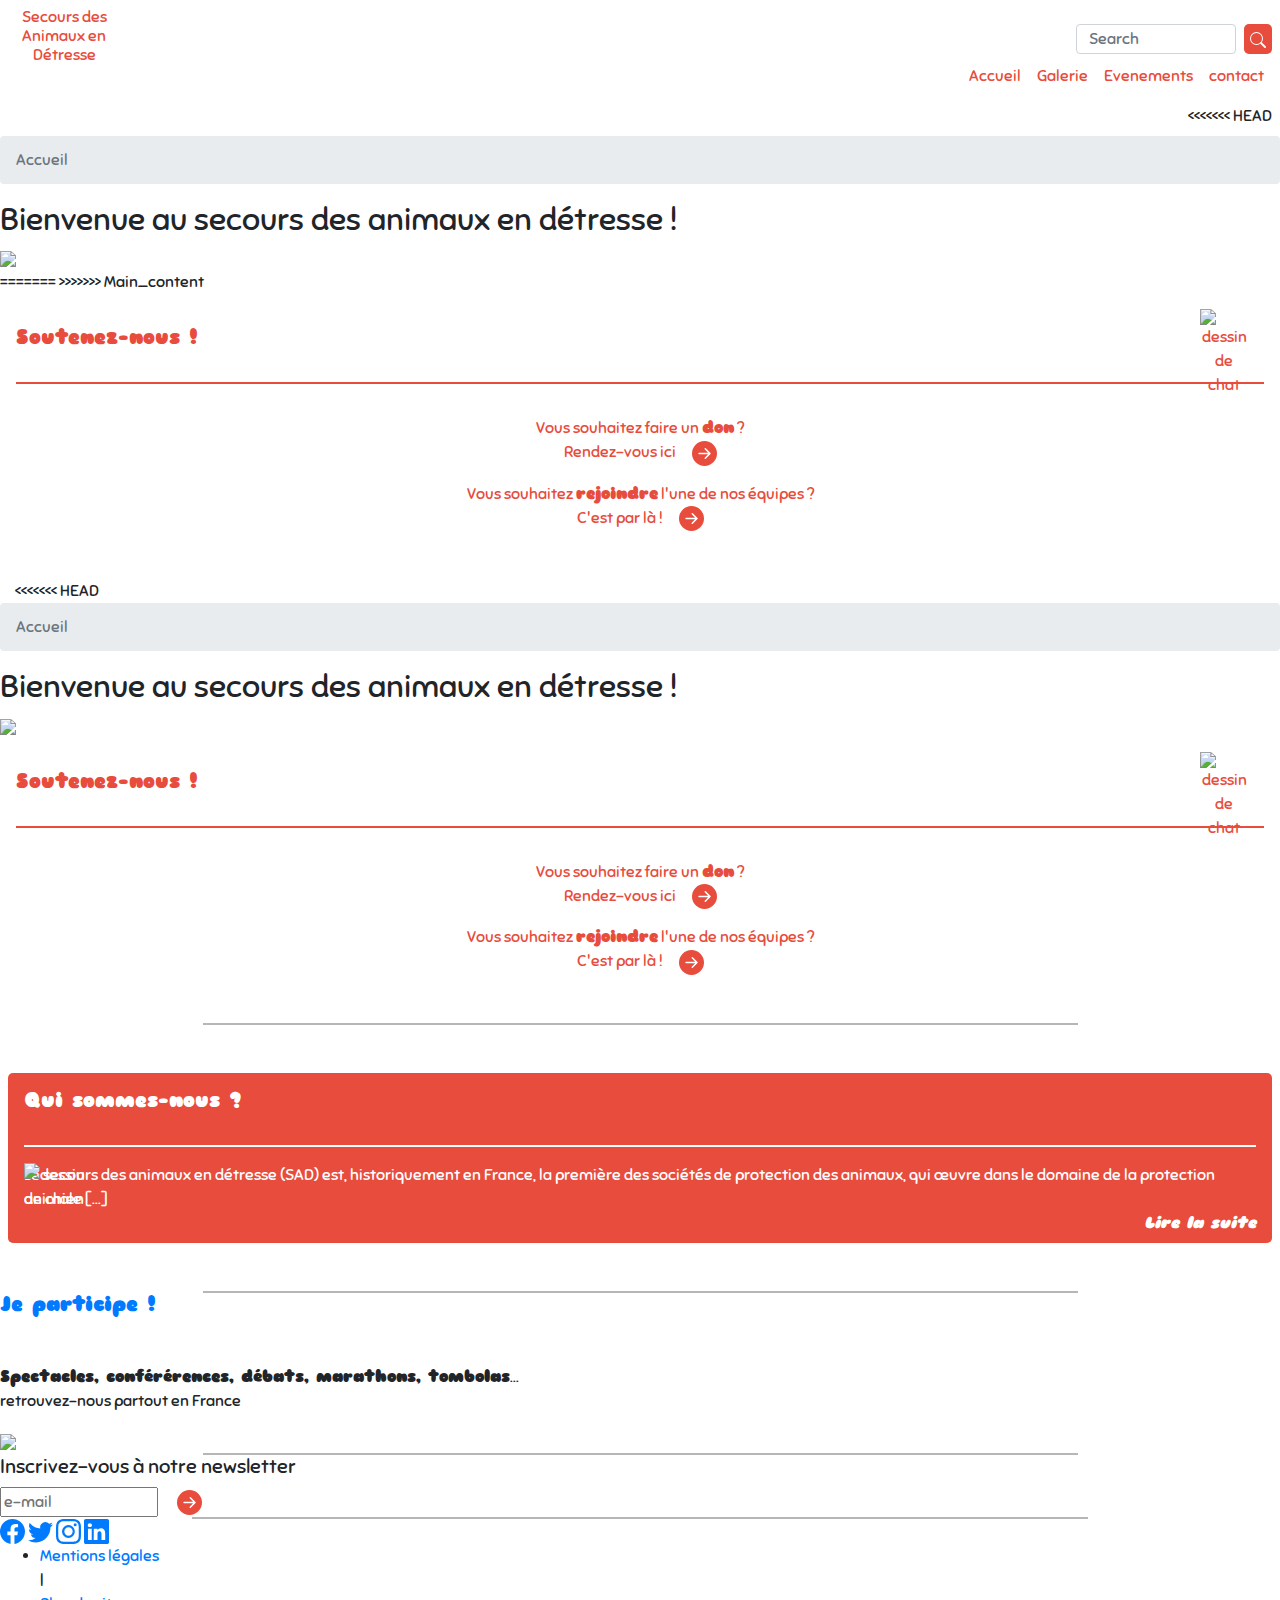
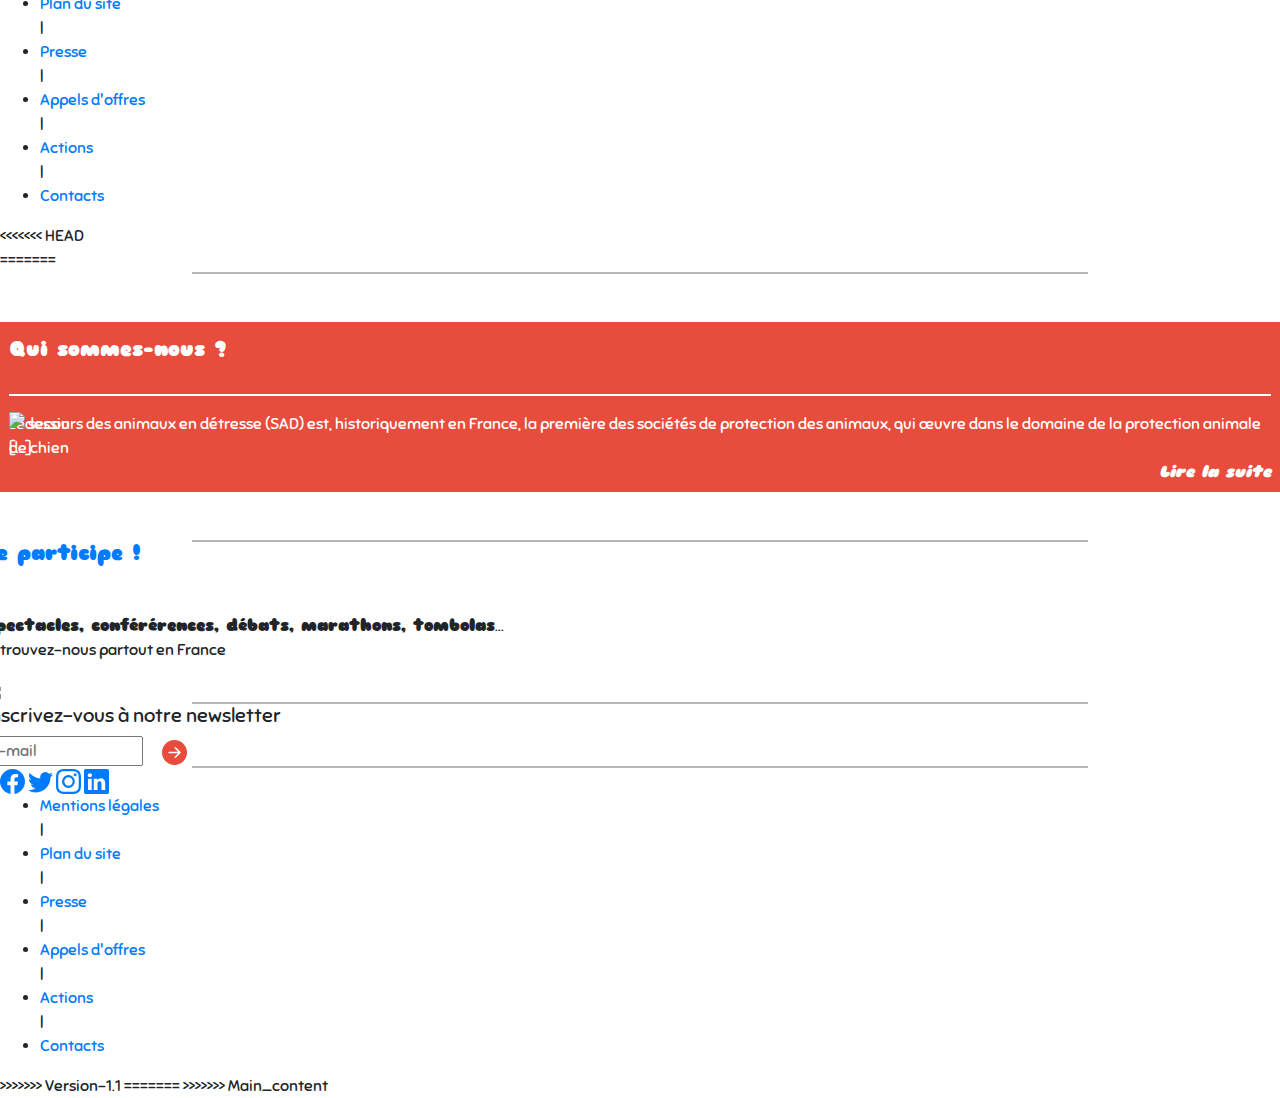
==== commit d441cf1b: "merge Main_Version" ====
--- a/index.html
+++ b/index.html
@@ -30,6 +30,7 @@
                                 <li><a href="#">contact</a></li>
                             </ul>
                         </div>
+<<<<<<< HEAD
                     </div>
                 </div>
             </div>
@@ -47,6 +48,8 @@
                             <h2>Bienvenue au secours des animaux en détresse !</h2>
                             <img src="../Project-1/Images/12-les-chaton-720px.jpg">
                         </article>
+=======
+>>>>>>> Main_content
                     </div>
                 </div>
                 <div class="row">
@@ -80,95 +83,51 @@
                 </div>
 <<<<<<< HEAD
             </div>
-        </div>
-    </header>
-    <div class="breadcrumb">Accueil</div>
-    <main>
-        <div class="container-fluid main">
-            <div class="row discovery">
-                <div class="col discover-us">
-                    <article>
-                        <h2>Bienvenue !</h2>
-                        <img src="../Project-1/Images/12-les-chaton-720px.jpg">
-                    </article>
-                </div>
-            </div>
-            <div class="row">
-                <div class="col">
-                    <article class="give-donation">
-                        <div class="img-cat">
-                            <img
-                            src="Images/chaton-rencontre-chat.jpeg" 
-                            alt="Deux chatons gris"/>
-                        </div>
-                        <div class="donation-text">
-                            <h2 class="h5">Soutenez-nous !</h2>
-                            <div class="icon-cat">
-                                <img src="../Project-1/Images/cat-pet-cartoon.png" alt="dessin de chat">
-                            </div>
-                            <div class="content-donation">
-                                <p>Vous souhaitez faire un <strong>don</strong> ? <br>rendez-vous ici<a href="#" class="go"><svg xmlns="http://www.w3.org/2000/svg" width="25" height="25" 
-                                    fill="currentColor" class="bi bi-arrow-right-circle-fill" viewBox="0 0 16 16">
-                                    <path fill-rule="evenodd" d="M16 8A8 8 0 1 1 0 8a8 8 0 0 1 16 0zm-11.5.5a.5.5 0 0 1 
-                                    0-1h5.793L8.146 5.354a.5.5 0 1 1 .708-.708l3 3a.5.5 0 0 1 0 .708l-3 3a.5.5 0 0 1-.708-.708L10.293 8.5H4.5z"/>;
-                                  </svg></a></p>
-                                <p>Vous souhaitez <strong>rejoindre</strong> l'une de nos équipes ? <br>c'est par là !<a href="#" class="go"><svg xmlns="http://www.w3.org/2000/svg" width="25" height="25" 
-                                    fill="currentColor" class="bi bi-arrow-right-circle-fill" viewBox="0 0 16 16">
-                                    <path fill-rule="evenodd" d="M16 8A8 8 0 1 1 0 8a8 8 0 0 1 16 0zm-11.5.5a.5.5 0 0 1 
-                                    0-1h5.793L8.146 5.354a.5.5 0 1 1 .708-.708l3 3a.5.5 0 0 1 0 .708l-3 3a.5.5 0 0 1-.708-.708L10.293 8.5H4.5z"/>
-                                  </svg></a></p>
-                            </div>
-                        </div>
-                    </article>
-                </div>
-            </div>
-            <div class="border-separator-2"></div>
-            <div class="row">
-                <div class="col">
-                    <article class="who-we-are">
-                        <h2 class="h5">Qui sommes nous ?</h2>
-                        <div class="icon-dog">
-                            <img src="../Project-1/Images/Illustration_sans_titre(1).png" alt="dessin de chien">
-                        </div>
-                        <p>La Société protectrice des animaux (SPA) est, historiquement en France, la première des sociétés de protection des animaux, 
-                        qui œuvre dans le domaine de la protection animale.<div class="suite-1"><a href="#"><i>Lire la suite</i></a></div></a></p>
-                    </article>
-                </div>
-            </div>
-            <div class="border-separator-2"></div>
-            <div class="row">
-                <div class="col">
-                    <article class="event">
-                        <h2 class="h5">Decouvrez nos prochains évenements !</h2>
-                    </article>
-                </div>
-            </div>
-        </div>
-    </main>
-    <footer>
-        <div class="container-fluid footer">
-            <div class="row menu2">
-                <div class="col wrap-col">
-                    <ul id="wrapper">
-                        <li><a href="#"><svg xmlns="http://www.w3.org/2000/svg" width="25" height="25" fill="currentColor" class="bi bi-house-door-fill" viewBox="0 0 16 16">
-                            <path d="M6.5 10.995V14.5a.5.5 0 0 1-.5.5H2a.5.5 0 0 1-.5-.5v-7a.5.5 0 0 1 .146-.354l6-6a.5.5 0 0 1 .708 0l6 6a.5.5 0 0 1 .146.354v7a.5.5 0 0 
-                            1-.5.5h-4a.5.5 0 0 1-.5-.5V11c0-.25-.25-.5-.5-.5H7c-.25 0-.5.25-.5.495z"/>
-                            <path fill-rule="evenodd" d="M13 2.5V6l-2-2V2.5a.5.5 0 0 1 .5-.5h1a.5.5 0 0 1 .5.5z"/>
-                          </svg></a>
-                            <ul>
-                                <li><a href="#">Accueil</a></li>
-                                <li><a href="#">Galerie</a></li>
-                                <li><a href="#">Evenements</a></li>
-                                <li><a href="#">Contact</a></li>
-                            </ul>
-                        </li>
-                    </ul>
-                </div>
-            </div>
-        </div>
-    </footer>
-</body>
-=======
+        </header>
+        <nav style="--bs-breadcrumb-divider: '>';" aria-label="breadcrumb">
+            <ol class="breadcrumb">
+                <li class="breadcrumb-item active" aria-current="page">Accueil</li>
+            </ol>
+        </nav>
+        <main>
+            <div class="container-fluid main">
+                <div class="row discovery">
+                    <div class="col discover-us">
+                        <article>
+                            <h2>Bienvenue au secours des animaux en détresse !</h2>
+                            <img src="../Project-1/Images/12-les-chaton-720px.jpg">
+                        </article>
+                    </div>
+                </div>
+                <div class="row">
+                    <div class="col">
+                        <article class="give-donation">
+                            <div class="img-cat">
+                                <img
+                                src="Images/chaton-rencontre-chat.jpeg" 
+                                alt="Deux chatons gris"/>
+                            </div>
+                            <div class="donation-text">
+                                <h2 class="h5">Soutenez-nous !</h2>
+                                <div class="icon-cat">
+                                    <img src="../Project-1/Images/cat-pet-cartoon.png" alt="dessin de chat">
+                                </div>
+                                <div class="content-donation">
+                                    <p>Vous souhaitez faire un <strong>don</strong> ? <br>Rendez-vous ici<a href="#" class="go"><svg xmlns="http://www.w3.org/2000/svg" width="25" height="25" 
+                                        fill="currentColor" class="bi bi-arrow-right-circle-fill" viewBox="0 0 16 16">
+                                        <path fill-rule="evenodd" d="M16 8A8 8 0 1 1 0 8a8 8 0 0 1 16 0zm-11.5.5a.5.5 0 0 1 
+                                        0-1h5.793L8.146 5.354a.5.5 0 1 1 .708-.708l3 3a.5.5 0 0 1 0 .708l-3 3a.5.5 0 0 1-.708-.708L10.293 8.5H4.5z"/>;
+                                    </svg></a></p>
+                                    <p>Vous souhaitez <strong>rejoindre</strong> l'une de nos équipes ? <br>C'est par là !<a href="#" class="go"><svg xmlns="http://www.w3.org/2000/svg" width="25" height="25" 
+                                        fill="currentColor" class="bi bi-arrow-right-circle-fill" viewBox="0 0 16 16">
+                                        <path fill-rule="evenodd" d="M16 8A8 8 0 1 1 0 8a8 8 0 0 1 16 0zm-11.5.5a.5.5 0 0 1 
+                                        0-1h5.793L8.146 5.354a.5.5 0 1 1 .708-.708l3 3a.5.5 0 0 1 0 .708l-3 3a.5.5 0 0 1-.708-.708L10.293 8.5H4.5z"/>
+                                    </svg></a></p>
+                                </div>
+                            </div>
+                        </article>
+                    </div>
+                </div>
                 <div class="border-separator-2"></div>
                 <div class="row">
                     <div class="col">
@@ -268,7 +227,115 @@
                     </div>
                 </div>
             </div>
+<<<<<<< HEAD
+        </div>
+    </footer>
+</body>
+=======
+                <div class="border-separator-2"></div>
+                <div class="row">
+                    <div class="col">
+                        <article class="who-we-are">
+                            <h2 class="h5">Qui sommes-nous ?</h2>
+                            <div class="icon-dog">
+                                <img src="../Project-1/Images/Illustration_sans_titre(1).png" alt="dessin de chien">
+                            </div>
+                            <p>Le secours des animaux en détresse (SAD) est, historiquement en France, la première des sociétés de protection des animaux, 
+                            qui œuvre dans le domaine de la protection animale [...]<div class="suite-1"><a href="#"><i>Lire la suite</i></a></div></p>
+                        </article>
+                    </div>
+                </div>
+                <div class="border-separator-2"></div>
+                <div class="row event-row">
+                    <div class="col event-col">
+                        <article class="event">
+                            <h2 class="h5"><a href="#">Je participe !</a></h2>
+                            <p><strong>Spectacles, conférérences, débats, marathons, tombolas</strong>...<br>retrouvez-nous partout en France</p>
+                            <img src="../Project-1/Images/cover-r4x3w1000-5ef9cf64b2914-dog-813103-1920.jpg">
+                        </article>
+                    </div>
+                </div>
+                <div class="border-separator-2"></div>
+                <div class="row">
+                    <div class="col newsletter">
+                        <h3 class="h5">Inscrivez-vous à notre newsletter</h3>
+                        <input type="email" placeholder="e-mail">
+                        <a href="#" class="go"><svg xmlns="http://www.w3.org/2000/svg" width="25" height="25" 
+                            fill="currentColor" class="bi bi-arrow-right-circle-fill" viewBox="0 0 16 16">
+                            <path fill-rule="evenodd" d="M16 8A8 8 0 1 1 0 8a8 8 0 0 1 16 0zm-11.5.5a.5.5 0 0 1 
+                            0-1h5.793L8.146 5.354a.5.5 0 1 1 .708-.708l3 3a.5.5 0 0 1 0 .708l-3 3a.5.5 0 0 1-.708-.708L10.293 8.5H4.5z"/>;
+                        </svg></a>
+                    </div>
+                </div>
+            </div>
+        </main>
+        <div class="border-separator-2"></div>
+        <footer>
+            <div class="container-fluid footer-1">
+                <div class="row justify-content-between row-footer-1">
+                    <div class="col">
+                    <div class="social">
+                        <a href="#"><svg xmlns="http://www.w3.org/2000/svg" width="25" height="25" fill="currentColor" class="bi bi-facebook" viewBox="0 0 16 16">
+                        <path fill-rule="evenodd" d="M16 8.049c0-4.446-3.582-8.05-8-8.05C3.58 0-.002 3.603-.002 8.05c0 4.017 2.926 7.347 6.75 7.951v-5.625h-2.03V8.05H6.75V6.275c0-2.017 
+                        1.195-3.131 3.022-3.131.876 0 1.791.157 1.791.157v1.98h-1.009c-.993 0-1.303.621-1.303 1.258v1.51h2.218l-.354 2.326H9.25V16c3.824-.604 6.75-3.934 6.75-7.951z"/>
+                        </svg></a>
+                        <a href="#"><svg xmlns="http://www.w3.org/2000/svg" width="25" height="25" fill="currentColor" class="bi bi-twitter" viewBox="0 0 16 16">
+                        <path d="M5.026 15c6.038 0 9.341-5.003 9.341-9.334 0-.14 0-.282-.006-.422A6.685 6.685 0 0 0 16 3.542a6.658 6.658 0 0 1-1.889.518 3.301 3.301 0 0 0 1.447-1.817 6.533 6.533 0 0 1-2.087.793A3.286 3.286 0 0 0 7.875 6.03a9.325 9.325 0 0 1-6.767-3.429 3.289 3.289 0 0 0 1.018 4.382A3.323 3.323 0 0 1 .64 6.575v.045a3.288 3.288 0 0 0 2.632 3.218 3.203 3.203 0 0 1-.865.115 3.23 3.23 0 0 1-.614-.057 3.283 3.283 0 0 0 3.067 2.277A6.588 6.588 0 0 1 .78 13.58a6.32 6.32 0 0 1-.78-.045A9.344 9.344 0 0 0 5.026 15z"/>
+                        </svg></a>
+                        <a href="#"><svg xmlns="http://www.w3.org/2000/svg" width="25" height="25" fill="currentColor" class="bi bi-instagram" viewBox="0 0 16 16">
+                        <path d="M8 0C5.829 0 5.556.01 4.703.048 3.85.088 3.269.222 2.76.42a3.917 3.917 0 0 0-1.417.923A3.927 3.927 0 0 0 .42 2.76C.222 3.268.087 3.85.048 4.7.01 5.555 0 5.827 0 8.001c0 2.172.01 2.444.048 3.297.04.852.174 1.433.372 1.942.205.526.478.972.923 1.417.444.445.89.719 1.416.923.51.198 1.09.333 1.942.372C5.555 15.99 5.827 16 8 16s2.444-.01 3.298-.048c.851-.04 1.434-.174 1.943-.372a3.916 3.916 0 0 0 1.416-.923c.445-.445.718-.891.923-1.417.197-.509.332-1.09.372-1.942C15.99 10.445 16 10.173 16 8s-.01-2.445-.048-3.299c-.04-.851-.175-1.433-.372-1.941a3.926 3.926 0 0 0-.923-1.417A3.911 3.911 0 0 0 13.24.42c-.51-.198-1.092-.333-1.943-.372C10.443.01 10.172 0 7.998 0h.003zm-.717 1.442h.718c2.136 0 2.389.007 3.232.046.78.035 1.204.166 1.486.275.373.145.64.319.92.599.28.28.453.546.598.92.11.281.24.705.275 1.485.039.843.047 1.096.047 3.231s-.008 2.389-.047 3.232c-.035.78-.166 1.203-.275 1.485a2.47 2.47 0 0 1-.599.919c-.28.28-.546.453-.92.598-.28.11-.704.24-1.485.276-.843.038-1.096.047-3.232.047s-2.39-.009-3.233-.047c-.78-.036-1.203-.166-1.485-.276a2.478 2.478 0 0 1-.92-.598 2.48 2.48 0 0 1-.6-.92c-.109-.281-.24-.705-.275-1.485-.038-.843-.046-1.096-.046-3.233 0-2.136.008-2.388.046-3.231.036-.78.166-1.204.276-1.486.145-.373.319-.64.599-.92.28-.28.546-.453.92-.598.282-.11.705-.24 1.485-.276.738-.034 1.024-.044 2.515-.045v.002zm4.988 1.328a.96.96 0 1 0 0 1.92.96.96 0 0 0 0-1.92zm-4.27 1.122a4.109 4.109 0 1 0 0 8.217 4.109 4.109 0 0 0 0-8.217zm0 1.441a2.667 2.667 0 1 1 0 5.334 2.667 2.667 0 0 1 0-5.334z"/>
+                        </svg></a>
+                        <a href="#"><svg xmlns="http://www.w3.org/2000/svg" width="25" height="25" fill="currentColor" class="bi bi-linkedin" viewBox="0 0 16 16">
+                        <path fill-rule="evenodd" d="M0 1.146C0 .513.526 0 1.175 0h13.65C15.474 0 16 .513 16 1.146v13.708c0 .633-.526 1.146-1.175 1.146H1.175C.526 16 0 15.487 0 14.854V1.146zm4.943 12.248V6.169H2.542v7.225h2.401zm-1.2-8.212c.837 0 1.358-.554 1.358-1.248-.015-.709-.52-1.248-1.342-1.248-.822 0-1.359.54-1.359 1.248 0 .694.521 1.248 1.327 1.248h.016zm4.908 8.212h-2.4s.03-6.547 0-7.225h2.4v1.023a5.54 5.54 0 0 0-.016.025h.016v-.025c.32-.493.89-1.193 2.165-1.193 1.58 0 2.764 1.033 2.764 3.252v4.143h-2.4V9.529c0-.972-.348-1.634-1.217-1.634-.664 0-1.059.447-1.233.878-.063.154-.079.37-.079.586v4.035z"/>
+                        </svg></a>
+                    </div>
+                </div>
+            </div>
+                <div class="row row-footer-2">
+                    <div class="col footer">
+                        <div class="foot-page">
+                            <ul class="mention">
+                                <li><a href="#">Mentions légales</a></li>
+                                <span class="separator">|</span>
+                                <li><a href="#">Plan du site</a></li>
+                                <span class="separator">|</span>
+                                <li><a href="#">Presse</a></li>
+                                <span class="separator">|</span>
+                                <li><a href="#">Appels d'offres</a></li>
+                                <span class="separator">|</span>
+                                <li><a href="#">Actions</a></li>
+                                <span class="separator">|</span>
+                                <li><a href="#">Contacts</a></li>
+                            </ul>
+                        </div>
+                    </div>
+                </div>
+            </div>
+            <div class="container-fluid footer-2">
+                <div class="row menu2">
+                    <div class="col wrap-col">
+                        <ul id="wrapper">
+                            <li><a href="#"><svg xmlns="http://www.w3.org/2000/svg" width="25" height="25" fill="currentColor" class="bi bi-house-door-fill" viewBox="0 0 16 16">
+                                <path d="M6.5 10.995V14.5a.5.5 0 0 1-.5.5H2a.5.5 0 0 1-.5-.5v-7a.5.5 0 0 1 .146-.354l6-6a.5.5 0 0 1 .708 0l6 6a.5.5 0 0 1 .146.354v7a.5.5 0 0 
+                                1-.5.5h-4a.5.5 0 0 1-.5-.5V11c0-.25-.25-.5-.5-.5H7c-.25 0-.5.25-.5.495z"/>
+                                <path fill-rule="evenodd" d="M13 2.5V6l-2-2V2.5a.5.5 0 0 1 .5-.5h1a.5.5 0 0 1 .5.5z"/>
+                            </svg></a>
+                                <ul>
+                                    <li><a href="index.html">Accueil</a></li>
+                                    <li><a href="#">Galerie</a></li>
+                                    <li><a href="event.html">Evenements</a></li>
+                                    <li><a href="#">Contact</a></li>
+                                </ul>
+                            </li>
+                        </ul>
+                    </div>
+                </div>
+            </div>
         </footer>
     </body>
 >>>>>>> Version-1.1
+=======
+        </footer>
+    </body>
+>>>>>>> Main_content
 </html>--- a/style.css
+++ b/style.css
@@ -196,10 +196,14 @@
     position: absolute;
     max-width: 4rem;
 <<<<<<< HEAD
+<<<<<<< HEAD
     top: 2.2rem;
 =======
     top: 3.2rem;
 >>>>>>> Version-1.1
+=======
+    top: 3.2rem;
+>>>>>>> Main_content
     right: 2rem;
 
 }
@@ -239,12 +243,20 @@
 }
 
 <<<<<<< HEAD
+<<<<<<< HEAD
 .discovery{
     margin-top: 2rem;
+=======
+.discovery,
+.event_row{
+    margin-top: 3rem;
+>>>>>>> Main_content
     min-height: auto;
-    box-shadow: grey 0px 0px 8px;
-}
-
+    box-shadow: black 0px 0px 8px;
+    text-align: center;
+}
+
+<<<<<<< HEAD
 .discover-us h2{
 =======
 .discovery,
@@ -258,10 +270,15 @@
 .discover-us h2,
 .event-col h2{
 >>>>>>> Version-1.1
+=======
+.discover-us h2,
+.event-col h2{
+>>>>>>> Main_content
     position: absolute;
     margin-top: 1rem;
     color: white;
     font-size: 1.5rem;
+<<<<<<< HEAD
 <<<<<<< HEAD
 }
 
@@ -288,6 +305,28 @@
 .discover-us>article,
 .event-col>article{
 >>>>>>> Version-1.1
+=======
+    padding: 1rem;
+}
+
+.event-col h2{
+    align-self: flex-end;
+}
+
+.event-col h2 a{
+    transition: all 0.5s;
+    text-decoration: none;
+    color: white;
+}
+
+.event-col h2 a:hover{
+    transition: all 0.5s;
+    font-size: 2rem;
+}
+
+.discover-us>article,
+.event-col>article{
+>>>>>>> Main_content
     display: flex;
     justify-content: center;
     max-width: 100%;
@@ -295,7 +334,16 @@
 }
 
 <<<<<<< HEAD
+<<<<<<< HEAD
 .discover-us img{
+=======
+.event article{
+    display: flex;
+}
+
+.discover-us img,
+.event img{
+>>>>>>> Main_content
 max-width: 100%;
 min-width: 100%;
 }
@@ -356,6 +404,55 @@
     justify-content: center;
 }
 
+<<<<<<< HEAD
+=======
+.event img{
+    border-radius: 5px;
+    box-shadow:black 0px 0px 8px;
+}
+
+.event{
+    border-radius: 10px;
+    margin: 2rem 0.5rem 2rem 0.5rem;
+    text-align: center;
+}
+
+.event p{
+    margin-top: 0.5rem;
+    position: absolute;
+    color: white;
+}
+
+.newsletter{
+    margin-top: 3rem;
+    margin-bottom: 3rem;
+    text-align: center;
+}
+
+.newsletter h3{
+    margin-bottom: 2rem;
+}
+
+.footer-1{
+    background-color: black;
+    margin-top: 3rem;
+}
+
+.row-footer{
+    padding-top: 1rem;
+}
+
+.row-footer-1{
+    padding-top: 0.5rem;
+}
+
+
+.social{
+    display: flex;
+    justify-content: center;
+}
+
+>>>>>>> Main_content
 .social svg{
     margin: 0.5rem;
     color: white;
@@ -371,6 +468,29 @@
     padding-left: 0.7rem;
     padding-right: 0.7rem;
 }
+<<<<<<< HEAD
+=======
+
+.mention li{
+    padding: 0.5rem;
+}
+
+.mention li a{
+    color: white;
+}
+
+.mention li a:hover{
+    text-decoration: none;
+}
+
+.separator{
+    align-self: center;
+    color: white;
+}
+
+
+
+>>>>>>> Main_content
 
 .mention li{
     padding: 0.5rem;
@@ -388,6 +508,7 @@
     }
 }
 
+<<<<<<< HEAD
 @media (max-width: 360px){
     .iconInfo, .iconCare{
         width: 1.5rem;
@@ -410,14 +531,20 @@
 >>>>>>> Version-1.1
     }
 }
+=======
+>>>>>>> Main_content
 
 
 @media (max-width: 450px){
 
 <<<<<<< HEAD
-=======
-
->>>>>>> Version-1.1
+<<<<<<< HEAD
+=======
+
+>>>>>>> Version-1.1
+=======
+
+>>>>>>> Main_content
     body{
         position: relative;
     }
@@ -432,10 +559,14 @@
 
    .main{
 <<<<<<< HEAD
+<<<<<<< HEAD
        margin-bottom: 5rem;
 =======
        margin-bottom: 1rem;
 >>>>>>> Version-1.1
+=======
+       margin-bottom: 1rem;
+>>>>>>> Main_content
    }
 
     .navig{
@@ -463,10 +594,14 @@
     }
 
 <<<<<<< HEAD
+<<<<<<< HEAD
     .footer{
 =======
     .footer-2{
 >>>>>>> Version-1.1
+=======
+    .footer-2{
+>>>>>>> Main_content
         position: fixed;
         bottom: 0;
         padding: 0;
@@ -547,6 +682,7 @@
         text-decoration: none;
         font-weight: bold;
 <<<<<<< HEAD
+<<<<<<< HEAD
         
 
 =======
@@ -557,6 +693,14 @@
         margin-bottom: 2.7rem;
 >>>>>>> Version-1.1
     }
+=======
+    }
+
+    .footer-1{
+        margin-top: 3rem;
+        margin-bottom: 2.7rem;
+    }
+>>>>>>> Main_content
     
 
 }
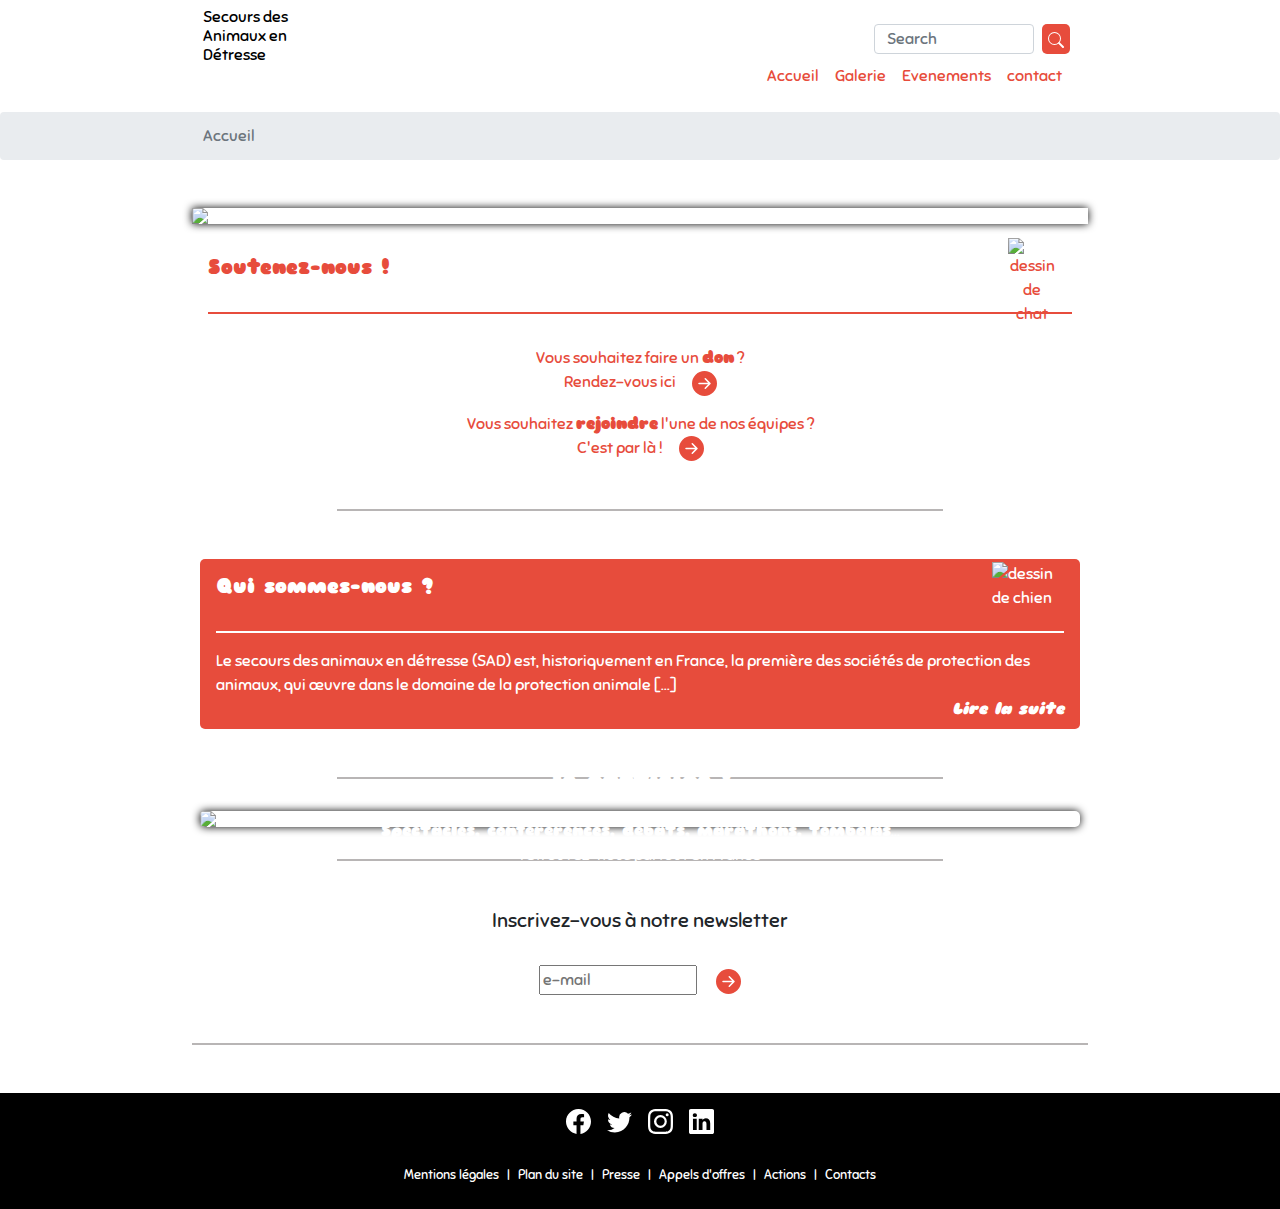
==== commit 113e7067: "restore last version" ====
--- a/index.html
+++ b/index.html
@@ -30,58 +30,8 @@
                                 <li><a href="#">contact</a></li>
                             </ul>
                         </div>
-<<<<<<< HEAD
                     </div>
                 </div>
-            </div>
-        </header>
-        <nav style="--bs-breadcrumb-divider: '>';" aria-label="breadcrumb">
-            <ol class="breadcrumb">
-                <li class="breadcrumb-item active" aria-current="page">Accueil</li>
-            </ol>
-        </nav>
-        <main>
-            <div class="container-fluid main">
-                <div class="row discovery">
-                    <div class="col discover-us">
-                        <article>
-                            <h2>Bienvenue au secours des animaux en détresse !</h2>
-                            <img src="../Project-1/Images/12-les-chaton-720px.jpg">
-                        </article>
-=======
->>>>>>> Main_content
-                    </div>
-                </div>
-                <div class="row">
-                    <div class="col">
-                        <article class="give-donation">
-                            <div class="img-cat">
-                                <img
-                                src="Images/chaton-rencontre-chat.jpeg" 
-                                alt="Deux chatons gris"/>
-                            </div>
-                            <div class="donation-text">
-                                <h2 class="h5">Soutenez-nous !</h2>
-                                <div class="icon-cat">
-                                    <img src="../Project-1/Images/cat-pet-cartoon.png" alt="dessin de chat">
-                                </div>
-                                <div class="content-donation">
-                                    <p>Vous souhaitez faire un <strong>don</strong> ? <br>Rendez-vous ici<a href="#" class="go"><svg xmlns="http://www.w3.org/2000/svg" width="25" height="25" 
-                                        fill="currentColor" class="bi bi-arrow-right-circle-fill" viewBox="0 0 16 16">
-                                        <path fill-rule="evenodd" d="M16 8A8 8 0 1 1 0 8a8 8 0 0 1 16 0zm-11.5.5a.5.5 0 0 1 
-                                        0-1h5.793L8.146 5.354a.5.5 0 1 1 .708-.708l3 3a.5.5 0 0 1 0 .708l-3 3a.5.5 0 0 1-.708-.708L10.293 8.5H4.5z"/>;
-                                    </svg></a></p>
-                                    <p>Vous souhaitez <strong>rejoindre</strong> l'une de nos équipes ? <br>C'est par là !<a href="#" class="go"><svg xmlns="http://www.w3.org/2000/svg" width="25" height="25" 
-                                        fill="currentColor" class="bi bi-arrow-right-circle-fill" viewBox="0 0 16 16">
-                                        <path fill-rule="evenodd" d="M16 8A8 8 0 1 1 0 8a8 8 0 0 1 16 0zm-11.5.5a.5.5 0 0 1 
-                                        0-1h5.793L8.146 5.354a.5.5 0 1 1 .708-.708l3 3a.5.5 0 0 1 0 .708l-3 3a.5.5 0 0 1-.708-.708L10.293 8.5H4.5z"/>
-                                    </svg></a></p>
-                                </div>
-                            </div>
-                        </article>
-                    </div>
-                </div>
-<<<<<<< HEAD
             </div>
         </header>
         <nav style="--bs-breadcrumb-divider: '>';" aria-label="breadcrumb">
@@ -227,115 +177,6 @@
                     </div>
                 </div>
             </div>
-<<<<<<< HEAD
-        </div>
-    </footer>
-</body>
-=======
-                <div class="border-separator-2"></div>
-                <div class="row">
-                    <div class="col">
-                        <article class="who-we-are">
-                            <h2 class="h5">Qui sommes-nous ?</h2>
-                            <div class="icon-dog">
-                                <img src="../Project-1/Images/Illustration_sans_titre(1).png" alt="dessin de chien">
-                            </div>
-                            <p>Le secours des animaux en détresse (SAD) est, historiquement en France, la première des sociétés de protection des animaux, 
-                            qui œuvre dans le domaine de la protection animale [...]<div class="suite-1"><a href="#"><i>Lire la suite</i></a></div></p>
-                        </article>
-                    </div>
-                </div>
-                <div class="border-separator-2"></div>
-                <div class="row event-row">
-                    <div class="col event-col">
-                        <article class="event">
-                            <h2 class="h5"><a href="#">Je participe !</a></h2>
-                            <p><strong>Spectacles, conférérences, débats, marathons, tombolas</strong>...<br>retrouvez-nous partout en France</p>
-                            <img src="../Project-1/Images/cover-r4x3w1000-5ef9cf64b2914-dog-813103-1920.jpg">
-                        </article>
-                    </div>
-                </div>
-                <div class="border-separator-2"></div>
-                <div class="row">
-                    <div class="col newsletter">
-                        <h3 class="h5">Inscrivez-vous à notre newsletter</h3>
-                        <input type="email" placeholder="e-mail">
-                        <a href="#" class="go"><svg xmlns="http://www.w3.org/2000/svg" width="25" height="25" 
-                            fill="currentColor" class="bi bi-arrow-right-circle-fill" viewBox="0 0 16 16">
-                            <path fill-rule="evenodd" d="M16 8A8 8 0 1 1 0 8a8 8 0 0 1 16 0zm-11.5.5a.5.5 0 0 1 
-                            0-1h5.793L8.146 5.354a.5.5 0 1 1 .708-.708l3 3a.5.5 0 0 1 0 .708l-3 3a.5.5 0 0 1-.708-.708L10.293 8.5H4.5z"/>;
-                        </svg></a>
-                    </div>
-                </div>
-            </div>
-        </main>
-        <div class="border-separator-2"></div>
-        <footer>
-            <div class="container-fluid footer-1">
-                <div class="row justify-content-between row-footer-1">
-                    <div class="col">
-                    <div class="social">
-                        <a href="#"><svg xmlns="http://www.w3.org/2000/svg" width="25" height="25" fill="currentColor" class="bi bi-facebook" viewBox="0 0 16 16">
-                        <path fill-rule="evenodd" d="M16 8.049c0-4.446-3.582-8.05-8-8.05C3.58 0-.002 3.603-.002 8.05c0 4.017 2.926 7.347 6.75 7.951v-5.625h-2.03V8.05H6.75V6.275c0-2.017 
-                        1.195-3.131 3.022-3.131.876 0 1.791.157 1.791.157v1.98h-1.009c-.993 0-1.303.621-1.303 1.258v1.51h2.218l-.354 2.326H9.25V16c3.824-.604 6.75-3.934 6.75-7.951z"/>
-                        </svg></a>
-                        <a href="#"><svg xmlns="http://www.w3.org/2000/svg" width="25" height="25" fill="currentColor" class="bi bi-twitter" viewBox="0 0 16 16">
-                        <path d="M5.026 15c6.038 0 9.341-5.003 9.341-9.334 0-.14 0-.282-.006-.422A6.685 6.685 0 0 0 16 3.542a6.658 6.658 0 0 1-1.889.518 3.301 3.301 0 0 0 1.447-1.817 6.533 6.533 0 0 1-2.087.793A3.286 3.286 0 0 0 7.875 6.03a9.325 9.325 0 0 1-6.767-3.429 3.289 3.289 0 0 0 1.018 4.382A3.323 3.323 0 0 1 .64 6.575v.045a3.288 3.288 0 0 0 2.632 3.218 3.203 3.203 0 0 1-.865.115 3.23 3.23 0 0 1-.614-.057 3.283 3.283 0 0 0 3.067 2.277A6.588 6.588 0 0 1 .78 13.58a6.32 6.32 0 0 1-.78-.045A9.344 9.344 0 0 0 5.026 15z"/>
-                        </svg></a>
-                        <a href="#"><svg xmlns="http://www.w3.org/2000/svg" width="25" height="25" fill="currentColor" class="bi bi-instagram" viewBox="0 0 16 16">
-                        <path d="M8 0C5.829 0 5.556.01 4.703.048 3.85.088 3.269.222 2.76.42a3.917 3.917 0 0 0-1.417.923A3.927 3.927 0 0 0 .42 2.76C.222 3.268.087 3.85.048 4.7.01 5.555 0 5.827 0 8.001c0 2.172.01 2.444.048 3.297.04.852.174 1.433.372 1.942.205.526.478.972.923 1.417.444.445.89.719 1.416.923.51.198 1.09.333 1.942.372C5.555 15.99 5.827 16 8 16s2.444-.01 3.298-.048c.851-.04 1.434-.174 1.943-.372a3.916 3.916 0 0 0 1.416-.923c.445-.445.718-.891.923-1.417.197-.509.332-1.09.372-1.942C15.99 10.445 16 10.173 16 8s-.01-2.445-.048-3.299c-.04-.851-.175-1.433-.372-1.941a3.926 3.926 0 0 0-.923-1.417A3.911 3.911 0 0 0 13.24.42c-.51-.198-1.092-.333-1.943-.372C10.443.01 10.172 0 7.998 0h.003zm-.717 1.442h.718c2.136 0 2.389.007 3.232.046.78.035 1.204.166 1.486.275.373.145.64.319.92.599.28.28.453.546.598.92.11.281.24.705.275 1.485.039.843.047 1.096.047 3.231s-.008 2.389-.047 3.232c-.035.78-.166 1.203-.275 1.485a2.47 2.47 0 0 1-.599.919c-.28.28-.546.453-.92.598-.28.11-.704.24-1.485.276-.843.038-1.096.047-3.232.047s-2.39-.009-3.233-.047c-.78-.036-1.203-.166-1.485-.276a2.478 2.478 0 0 1-.92-.598 2.48 2.48 0 0 1-.6-.92c-.109-.281-.24-.705-.275-1.485-.038-.843-.046-1.096-.046-3.233 0-2.136.008-2.388.046-3.231.036-.78.166-1.204.276-1.486.145-.373.319-.64.599-.92.28-.28.546-.453.92-.598.282-.11.705-.24 1.485-.276.738-.034 1.024-.044 2.515-.045v.002zm4.988 1.328a.96.96 0 1 0 0 1.92.96.96 0 0 0 0-1.92zm-4.27 1.122a4.109 4.109 0 1 0 0 8.217 4.109 4.109 0 0 0 0-8.217zm0 1.441a2.667 2.667 0 1 1 0 5.334 2.667 2.667 0 0 1 0-5.334z"/>
-                        </svg></a>
-                        <a href="#"><svg xmlns="http://www.w3.org/2000/svg" width="25" height="25" fill="currentColor" class="bi bi-linkedin" viewBox="0 0 16 16">
-                        <path fill-rule="evenodd" d="M0 1.146C0 .513.526 0 1.175 0h13.65C15.474 0 16 .513 16 1.146v13.708c0 .633-.526 1.146-1.175 1.146H1.175C.526 16 0 15.487 0 14.854V1.146zm4.943 12.248V6.169H2.542v7.225h2.401zm-1.2-8.212c.837 0 1.358-.554 1.358-1.248-.015-.709-.52-1.248-1.342-1.248-.822 0-1.359.54-1.359 1.248 0 .694.521 1.248 1.327 1.248h.016zm4.908 8.212h-2.4s.03-6.547 0-7.225h2.4v1.023a5.54 5.54 0 0 0-.016.025h.016v-.025c.32-.493.89-1.193 2.165-1.193 1.58 0 2.764 1.033 2.764 3.252v4.143h-2.4V9.529c0-.972-.348-1.634-1.217-1.634-.664 0-1.059.447-1.233.878-.063.154-.079.37-.079.586v4.035z"/>
-                        </svg></a>
-                    </div>
-                </div>
-            </div>
-                <div class="row row-footer-2">
-                    <div class="col footer">
-                        <div class="foot-page">
-                            <ul class="mention">
-                                <li><a href="#">Mentions légales</a></li>
-                                <span class="separator">|</span>
-                                <li><a href="#">Plan du site</a></li>
-                                <span class="separator">|</span>
-                                <li><a href="#">Presse</a></li>
-                                <span class="separator">|</span>
-                                <li><a href="#">Appels d'offres</a></li>
-                                <span class="separator">|</span>
-                                <li><a href="#">Actions</a></li>
-                                <span class="separator">|</span>
-                                <li><a href="#">Contacts</a></li>
-                            </ul>
-                        </div>
-                    </div>
-                </div>
-            </div>
-            <div class="container-fluid footer-2">
-                <div class="row menu2">
-                    <div class="col wrap-col">
-                        <ul id="wrapper">
-                            <li><a href="#"><svg xmlns="http://www.w3.org/2000/svg" width="25" height="25" fill="currentColor" class="bi bi-house-door-fill" viewBox="0 0 16 16">
-                                <path d="M6.5 10.995V14.5a.5.5 0 0 1-.5.5H2a.5.5 0 0 1-.5-.5v-7a.5.5 0 0 1 .146-.354l6-6a.5.5 0 0 1 .708 0l6 6a.5.5 0 0 1 .146.354v7a.5.5 0 0 
-                                1-.5.5h-4a.5.5 0 0 1-.5-.5V11c0-.25-.25-.5-.5-.5H7c-.25 0-.5.25-.5.495z"/>
-                                <path fill-rule="evenodd" d="M13 2.5V6l-2-2V2.5a.5.5 0 0 1 .5-.5h1a.5.5 0 0 1 .5.5z"/>
-                            </svg></a>
-                                <ul>
-                                    <li><a href="index.html">Accueil</a></li>
-                                    <li><a href="#">Galerie</a></li>
-                                    <li><a href="event.html">Evenements</a></li>
-                                    <li><a href="#">Contact</a></li>
-                                </ul>
-                            </li>
-                        </ul>
-                    </div>
-                </div>
-            </div>
         </footer>
     </body>
->>>>>>> Version-1.1
-=======
-        </footer>
-    </body>
->>>>>>> Main_content
 </html>--- a/style.css
+++ b/style.css
@@ -14,7 +14,6 @@
 
 body{
     font-family: 'Sniglet', cursive;
-<<<<<<< HEAD
 }
 
 .col{
@@ -22,15 +21,6 @@
     padding: 0;
 }
 
-=======
-}
-
-.col{
-    margin: 0;
-    padding: 0;
-}
-
->>>>>>> Version-1.1
 
 .header{
     display: flex;
@@ -195,15 +185,7 @@
 .icon-dog{
     position: absolute;
     max-width: 4rem;
-<<<<<<< HEAD
-<<<<<<< HEAD
-    top: 2.2rem;
-=======
     top: 3.2rem;
->>>>>>> Version-1.1
-=======
-    top: 3.2rem;
->>>>>>> Main_content
     right: 2rem;
 
 }
@@ -242,23 +224,6 @@
     border-bottom: white 2px solid;
 }
 
-<<<<<<< HEAD
-<<<<<<< HEAD
-.discovery{
-    margin-top: 2rem;
-=======
-.discovery,
-.event_row{
-    margin-top: 3rem;
->>>>>>> Main_content
-    min-height: auto;
-    box-shadow: black 0px 0px 8px;
-    text-align: center;
-}
-
-<<<<<<< HEAD
-.discover-us h2{
-=======
 .discovery,
 .event_row{
     margin-top: 3rem;
@@ -269,21 +234,10 @@
 
 .discover-us h2,
 .event-col h2{
->>>>>>> Version-1.1
-=======
-.discover-us h2,
-.event-col h2{
->>>>>>> Main_content
     position: absolute;
     margin-top: 1rem;
     color: white;
     font-size: 1.5rem;
-<<<<<<< HEAD
-<<<<<<< HEAD
-}
-
-.discover-us>article{
-=======
     padding: 1rem;
 }
 
@@ -304,50 +258,12 @@
 
 .discover-us>article,
 .event-col>article{
->>>>>>> Version-1.1
-=======
-    padding: 1rem;
-}
-
-.event-col h2{
-    align-self: flex-end;
-}
-
-.event-col h2 a{
-    transition: all 0.5s;
-    text-decoration: none;
-    color: white;
-}
-
-.event-col h2 a:hover{
-    transition: all 0.5s;
-    font-size: 2rem;
-}
-
-.discover-us>article,
-.event-col>article{
->>>>>>> Main_content
     display: flex;
     justify-content: center;
     max-width: 100%;
     max-height: 100%;
 }
 
-<<<<<<< HEAD
-<<<<<<< HEAD
-.discover-us img{
-=======
-.event article{
-    display: flex;
-}
-
-.discover-us img,
-.event img{
->>>>>>> Main_content
-max-width: 100%;
-min-width: 100%;
-}
-=======
 .event article{
     display: flex;
 }
@@ -404,55 +320,6 @@
     justify-content: center;
 }
 
-<<<<<<< HEAD
-=======
-.event img{
-    border-radius: 5px;
-    box-shadow:black 0px 0px 8px;
-}
-
-.event{
-    border-radius: 10px;
-    margin: 2rem 0.5rem 2rem 0.5rem;
-    text-align: center;
-}
-
-.event p{
-    margin-top: 0.5rem;
-    position: absolute;
-    color: white;
-}
-
-.newsletter{
-    margin-top: 3rem;
-    margin-bottom: 3rem;
-    text-align: center;
-}
-
-.newsletter h3{
-    margin-bottom: 2rem;
-}
-
-.footer-1{
-    background-color: black;
-    margin-top: 3rem;
-}
-
-.row-footer{
-    padding-top: 1rem;
-}
-
-.row-footer-1{
-    padding-top: 0.5rem;
-}
-
-
-.social{
-    display: flex;
-    justify-content: center;
-}
-
->>>>>>> Main_content
 .social svg{
     margin: 0.5rem;
     color: white;
@@ -468,8 +335,6 @@
     padding-left: 0.7rem;
     padding-right: 0.7rem;
 }
-<<<<<<< HEAD
-=======
 
 .mention li{
     padding: 0.5rem;
@@ -490,61 +355,17 @@
 
 
 
->>>>>>> Main_content
-
-.mention li{
-    padding: 0.5rem;
-}
->>>>>>> Version-1.1
-
-.mention li a{
-    color: white;
-}
-
-<<<<<<< HEAD
+
 @media(max-width: 312px){
     .icon-dog{
         display: none;
     }
 }
 
-<<<<<<< HEAD
-@media (max-width: 360px){
-    .iconInfo, .iconCare{
-        width: 1.5rem;
-=======
-.mention li a:hover{
-    text-decoration: none;
-}
-
-.separator{
-    align-self: center;
-    color: white;
-}
-
-
-
-
-@media(max-width: 312px){
-    .icon-dog{
-        display: none;
->>>>>>> Version-1.1
-    }
-}
-=======
->>>>>>> Main_content
-
 
 @media (max-width: 450px){
 
-<<<<<<< HEAD
-<<<<<<< HEAD
-=======
-
->>>>>>> Version-1.1
-=======
-
->>>>>>> Main_content
+
     body{
         position: relative;
     }
@@ -558,15 +379,7 @@
     }
 
    .main{
-<<<<<<< HEAD
-<<<<<<< HEAD
-       margin-bottom: 5rem;
-=======
        margin-bottom: 1rem;
->>>>>>> Version-1.1
-=======
-       margin-bottom: 1rem;
->>>>>>> Main_content
    }
 
     .navig{
@@ -593,15 +406,7 @@
         margin-right:0.5rem;
     }
 
-<<<<<<< HEAD
-<<<<<<< HEAD
-    .footer{
-=======
     .footer-2{
->>>>>>> Version-1.1
-=======
-    .footer-2{
->>>>>>> Main_content
         position: fixed;
         bottom: 0;
         padding: 0;
@@ -681,26 +486,12 @@
         transition: all 0.35s;
         text-decoration: none;
         font-weight: bold;
-<<<<<<< HEAD
-<<<<<<< HEAD
-        
-
-=======
     }
 
     .footer-1{
         margin-top: 3rem;
         margin-bottom: 2.7rem;
->>>>>>> Version-1.1
-    }
-=======
-    }
-
-    .footer-1{
-        margin-top: 3rem;
-        margin-bottom: 2.7rem;
-    }
->>>>>>> Main_content
+    }
     
 
 }
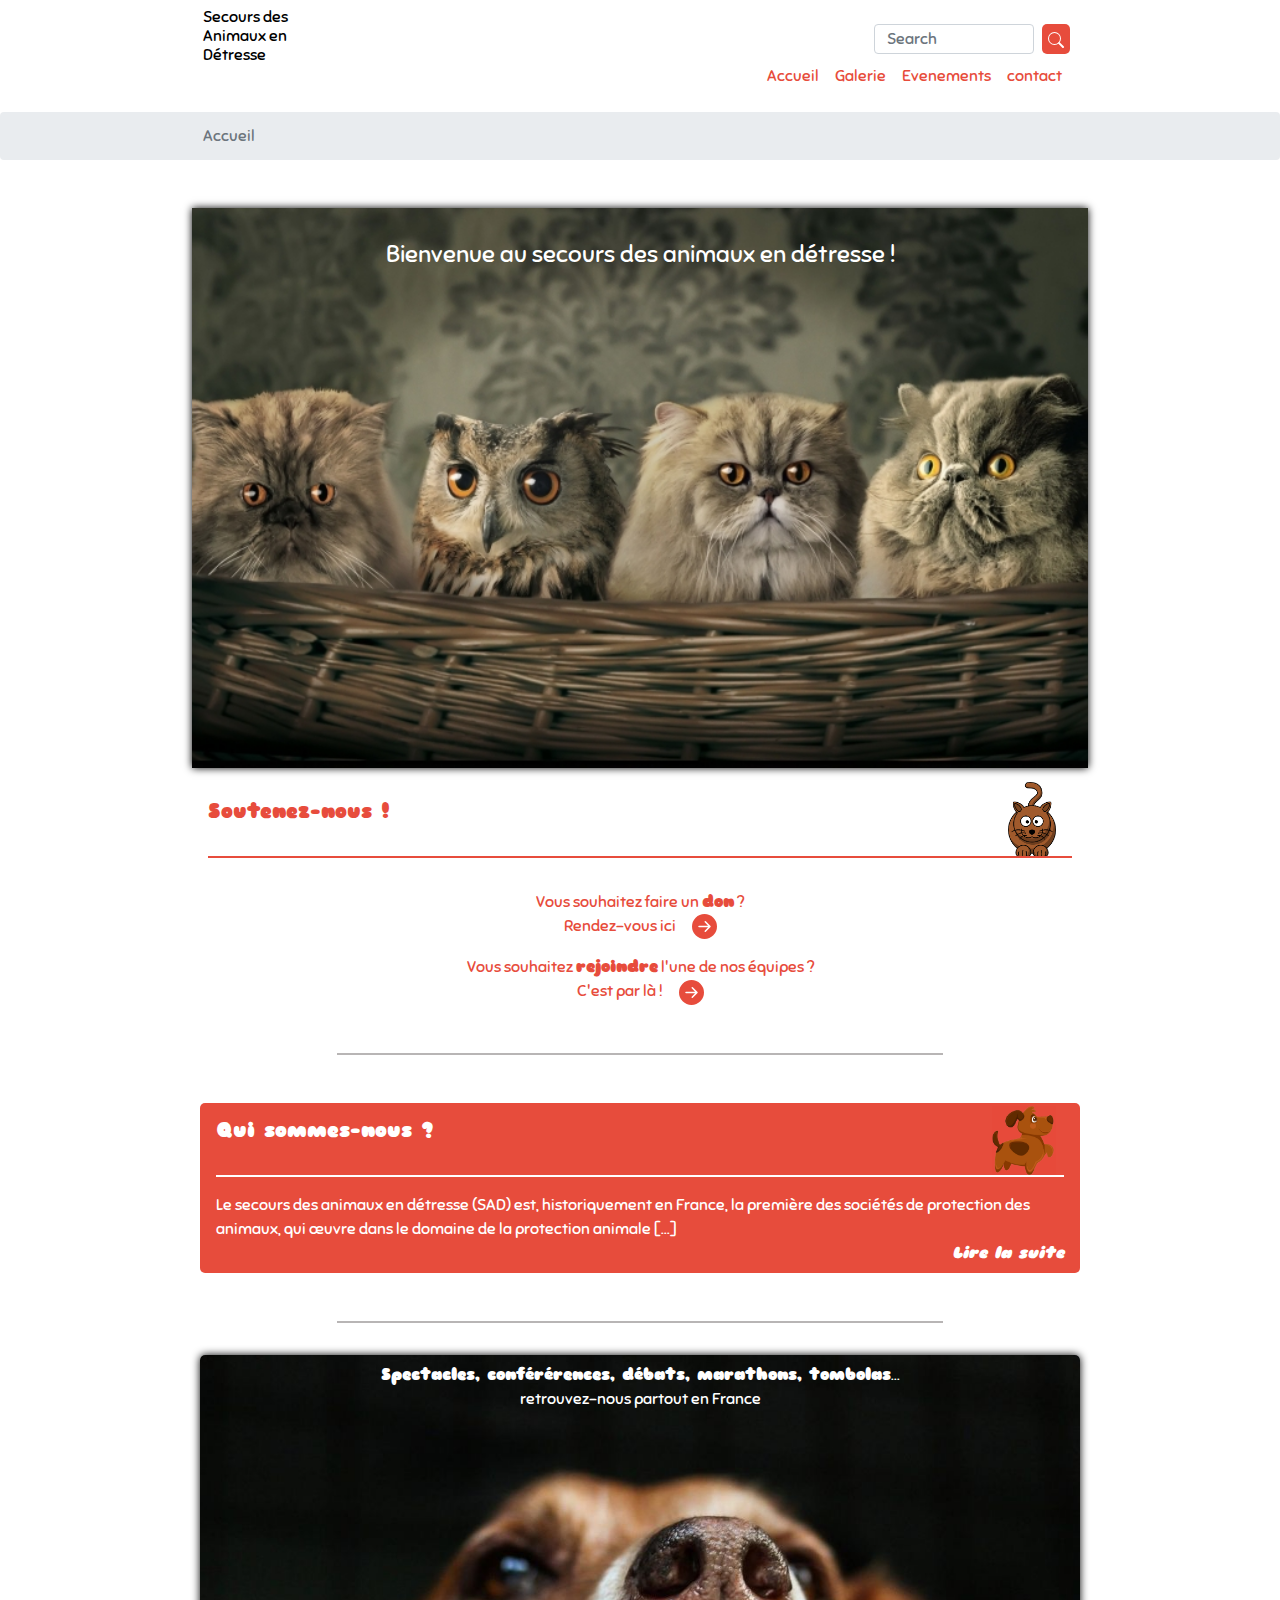
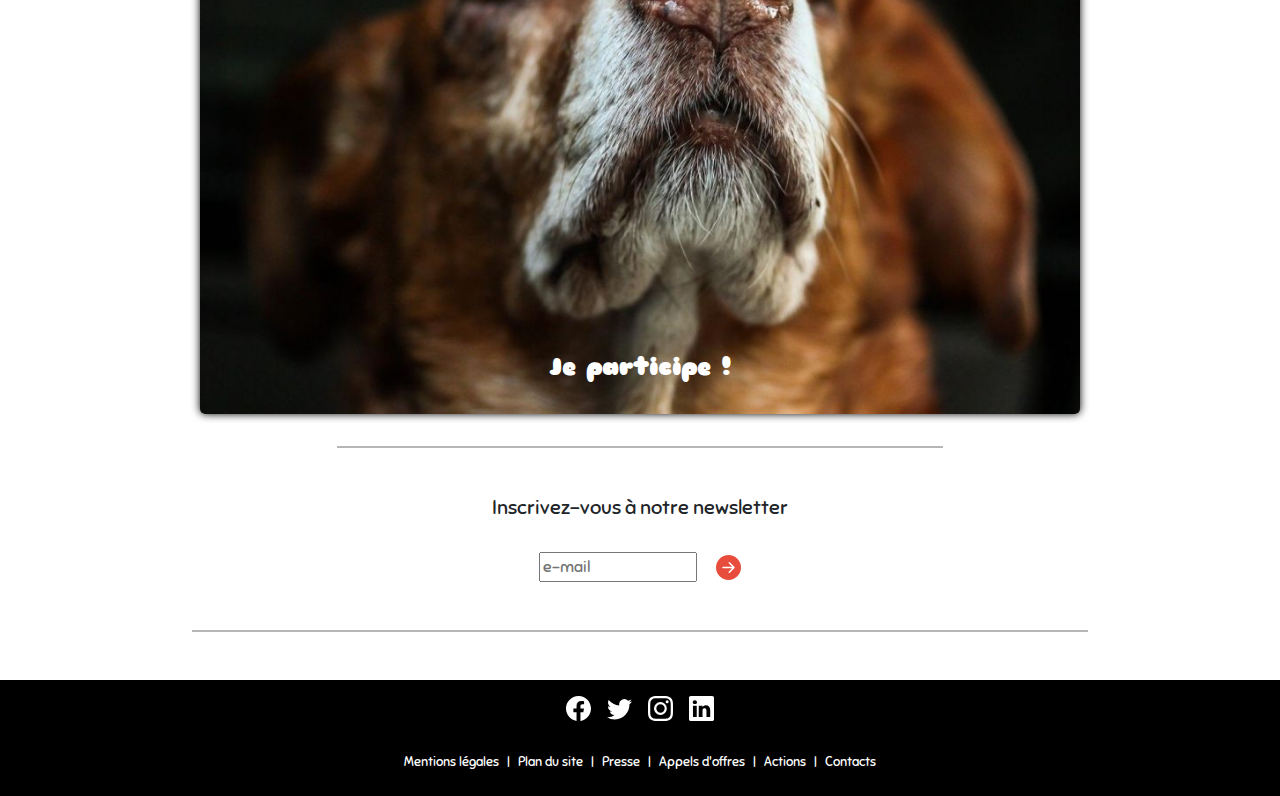
==== commit 24745113: "change path of images" ====
--- a/index.html
+++ b/index.html
@@ -1,125 +1,129 @@
 <!DOCTYPE html>
 <html lang="fr">
-    <head>
-        <meta charset="UTF-8">
-        <meta name="viewport" content="width=device-width, initial-scale=1.0">
-        <link rel="stylesheet" href="bootstrap.min.css">
-        <link rel="stylesheet" href="style.css">
-        <title>Secours des Animaux en Détresse</title>
-    </head>
-    <body>
-        <header>
-            <div class="container-fluid header-container">
-                <div class="row justify-content-sm-between header ">
-                    <div class="col d-flex justify-content-start title">
-                        <a href="#"><h1 class="h6">Secours des Animaux en Détresse</h1></a>
-                    </div>
-                    <div class="col col-sm-2 d-flex justify-content-end menu">
-                        <form class="d-flex search-menu">
-                            <input class="form-control me-2 search-bar" type="search" placeholder="Search" aria-label="Search">
-                            <button class="search-button" type="submit"><svg xmlns="http://www.w3.org/2000/svg" width="16" height="16" fill="currentColor" class="bi bi-search" viewBox="0 0 16 16">
+
+<head>
+    <meta charset="UTF-8">
+    <meta type="description" content="Associations de secours des animaux, lutte pour le bien être animal et contre maltraitance">
+    <meta name="viewport" content="width=device-width, initial-scale=1.0">
+    <link rel="stylesheet" href="bootstrap.min.css">
+    <link rel="stylesheet" href="style.css">
+    <title>Secours des Animaux en Détresse</title>
+</head>
+
+<body>
+    <header>
+        <div class="container-fluid header-container">
+            <div class="row justify-content-sm-between header ">
+                <div class="col d-flex justify-content-start title">
+                    <a href="#">
+                        <h1 class="h6">Secours des Animaux en Détresse</h1>
+                    </a>
+                </div>
+                <div class="col col-sm-2 d-flex justify-content-end menu">
+                    <form class="d-flex search-menu">
+                        <input class="form-control me-2 search-bar" type="search" placeholder="Search" aria-label="Search">
+                        <button class="search-button" type="submit"><svg xmlns="http://www.w3.org/2000/svg" width="16" height="16" fill="currentColor" class="bi bi-search" viewBox="0 0 16 16">
                                 <path fill-rule="evenodd" d="M10.442 10.442a1 1 0 0 1 1.415 0l3.85 3.85a1 1 0 0 1-1.414 1.415l-3.85-3.85a1 1 0 0 1 0-1.415z"/>
                                 <path fill-rule="evenodd" d="M6.5 12a5.5 5.5 0 1 0 0-11 5.5 5.5 0 0 0 0 11zM13 6.5a6.5 6.5 0 1 1-13 0 6.5 6.5 0 0 1 13 0z"/></svg>
                             </button>
-                        </form>
-                        <div class="navig">
-                            <ul>
-                                <li><a href="index.html">Accueil</a></li>
-                                <li><a href="#">Galerie</a></li>
-                                <li><a href="event.html">Evenements</a></li>
-                                <li><a href="#">contact</a></li>
-                            </ul>
-                        </div>
+                    </form>
+                    <div class="navig">
+                        <ul>
+                            <li><a href="index.html">Accueil</a></li>
+                            <li><a href="#">Galerie</a></li>
+                            <li><a href="event.html">Evenements</a></li>
+                            <li><a href="#">contact</a></li>
+                        </ul>
                     </div>
                 </div>
             </div>
-        </header>
-        <nav style="--bs-breadcrumb-divider: '>';" aria-label="breadcrumb">
-            <ol class="breadcrumb">
-                <li class="breadcrumb-item active" aria-current="page">Accueil</li>
-            </ol>
-        </nav>
-        <main>
-            <div class="container-fluid main">
-                <div class="row discovery">
-                    <div class="col discover-us">
-                        <article>
-                            <h2>Bienvenue au secours des animaux en détresse !</h2>
-                            <img src="../Project-1/Images/12-les-chaton-720px.jpg">
-                        </article>
-                    </div>
+        </div>
+    </header>
+    <nav style="--bs-breadcrumb-divider: '>';" aria-label="breadcrumb">
+        <ol class="breadcrumb">
+            <li class="breadcrumb-item active" aria-current="page">Accueil</li>
+        </ol>
+    </nav>
+    <main>
+        <div class="container-fluid main">
+            <div class="row discovery">
+                <div class="col discover-us">
+                    <article>
+                        <h2>Bienvenue au secours des animaux en détresse !</h2>
+                        <img src="Images/12-les-chaton-720px.jpg">
+                    </article>
                 </div>
-                <div class="row">
-                    <div class="col">
-                        <article class="give-donation">
-                            <div class="img-cat">
-                                <img
-                                src="Images/chaton-rencontre-chat.jpeg" 
-                                alt="Deux chatons gris"/>
+            </div>
+            <div class="row">
+                <div class="col">
+                    <article class="give-donation">
+                        <div class="img-cat">
+                            <img src="Images/chaton-rencontre-chat.jpeg" alt="Deux chatons gris" />
+                        </div>
+                        <div class="donation-text">
+                            <h2 class="h5">Soutenez-nous !</h2>
+                            <div class="icon-cat">
+                                <img src="Images/cat-pet-cartoon.png" alt="dessin de chat">
                             </div>
-                            <div class="donation-text">
-                                <h2 class="h5">Soutenez-nous !</h2>
-                                <div class="icon-cat">
-                                    <img src="../Project-1/Images/cat-pet-cartoon.png" alt="dessin de chat">
-                                </div>
-                                <div class="content-donation">
-                                    <p>Vous souhaitez faire un <strong>don</strong> ? <br>Rendez-vous ici<a href="#" class="go"><svg xmlns="http://www.w3.org/2000/svg" width="25" height="25" 
+                            <div class="content-donation">
+                                <p>Vous souhaitez faire un <strong>don</strong> ? <br>Rendez-vous ici<a href="#" class="go"><svg xmlns="http://www.w3.org/2000/svg" width="25" height="25" 
                                         fill="currentColor" class="bi bi-arrow-right-circle-fill" viewBox="0 0 16 16">
                                         <path fill-rule="evenodd" d="M16 8A8 8 0 1 1 0 8a8 8 0 0 1 16 0zm-11.5.5a.5.5 0 0 1 
                                         0-1h5.793L8.146 5.354a.5.5 0 1 1 .708-.708l3 3a.5.5 0 0 1 0 .708l-3 3a.5.5 0 0 1-.708-.708L10.293 8.5H4.5z"/>;
                                     </svg></a></p>
-                                    <p>Vous souhaitez <strong>rejoindre</strong> l'une de nos équipes ? <br>C'est par là !<a href="#" class="go"><svg xmlns="http://www.w3.org/2000/svg" width="25" height="25" 
+                                <p>Vous souhaitez <strong>rejoindre</strong> l'une de nos équipes ? <br>C'est par là !<a href="#" class="go"><svg xmlns="http://www.w3.org/2000/svg" width="25" height="25" 
                                         fill="currentColor" class="bi bi-arrow-right-circle-fill" viewBox="0 0 16 16">
                                         <path fill-rule="evenodd" d="M16 8A8 8 0 1 1 0 8a8 8 0 0 1 16 0zm-11.5.5a.5.5 0 0 1 
                                         0-1h5.793L8.146 5.354a.5.5 0 1 1 .708-.708l3 3a.5.5 0 0 1 0 .708l-3 3a.5.5 0 0 1-.708-.708L10.293 8.5H4.5z"/>
                                     </svg></a></p>
-                                </div>
                             </div>
-                        </article>
-                    </div>
+                        </div>
+                    </article>
                 </div>
-                <div class="border-separator-2"></div>
-                <div class="row">
-                    <div class="col">
-                        <article class="who-we-are">
-                            <h2 class="h5">Qui sommes-nous ?</h2>
-                            <div class="icon-dog">
-                                <img src="../Project-1/Images/Illustration_sans_titre(1).png" alt="dessin de chien">
-                            </div>
-                            <p>Le secours des animaux en détresse (SAD) est, historiquement en France, la première des sociétés de protection des animaux, 
-                            qui œuvre dans le domaine de la protection animale [...]<div class="suite-1"><a href="#"><i>Lire la suite</i></a></div></p>
-                        </article>
-                    </div>
+            </div>
+            <div class="border-separator-2"></div>
+            <div class="row">
+                <div class="col">
+                    <article class="who-we-are">
+                        <h2 class="h5">Qui sommes-nous ?</h2>
+                        <div class="icon-dog">
+                            <img src="Images/Illustration_sans_titre(1).png" alt="dessin de chien">
+                        </div>
+                        <p>Le secours des animaux en détresse (SAD) est, historiquement en France, la première des sociétés de protection des animaux, qui œuvre dans le domaine de la protection animale [...]
+                            <div class="suite-1"><a href="#"><i>Lire la suite</i></a></div>
+                        </p>
+                    </article>
                 </div>
-                <div class="border-separator-2"></div>
-                <div class="row event-row">
-                    <div class="col event-col">
-                        <article class="event">
-                            <h2 class="h5"><a href="#">Je participe !</a></h2>
-                            <p><strong>Spectacles, conférérences, débats, marathons, tombolas</strong>...<br>retrouvez-nous partout en France</p>
-                            <img src="../Project-1/Images/cover-r4x3w1000-5ef9cf64b2914-dog-813103-1920.jpg">
-                        </article>
-                    </div>
+            </div>
+            <div class="border-separator-2"></div>
+            <div class="row event-row">
+                <div class="col event-col">
+                    <article class="event">
+                        <h2 class="h5"><a href="#">Je participe !</a></h2>
+                        <p><strong>Spectacles, conférérences, débats, marathons, tombolas</strong>...<br>retrouvez-nous partout en France</p>
+                        <img src="Images/cover-r4x3w1000-5ef9cf64b2914-dog-813103-1920.jpg">
+                    </article>
                 </div>
-                <div class="border-separator-2"></div>
-                <div class="row">
-                    <div class="col newsletter">
-                        <h3 class="h5">Inscrivez-vous à notre newsletter</h3>
-                        <input type="email" placeholder="e-mail">
-                        <a href="#" class="go"><svg xmlns="http://www.w3.org/2000/svg" width="25" height="25" 
+            </div>
+            <div class="border-separator-2"></div>
+            <div class="row">
+                <div class="col newsletter">
+                    <h3 class="h5">Inscrivez-vous à notre newsletter</h3>
+                    <input type="email" placeholder="e-mail">
+                    <a href="#" class="go"><svg xmlns="http://www.w3.org/2000/svg" width="25" height="25" 
                             fill="currentColor" class="bi bi-arrow-right-circle-fill" viewBox="0 0 16 16">
                             <path fill-rule="evenodd" d="M16 8A8 8 0 1 1 0 8a8 8 0 0 1 16 0zm-11.5.5a.5.5 0 0 1 
                             0-1h5.793L8.146 5.354a.5.5 0 1 1 .708-.708l3 3a.5.5 0 0 1 0 .708l-3 3a.5.5 0 0 1-.708-.708L10.293 8.5H4.5z"/>;
                         </svg></a>
-                    </div>
                 </div>
             </div>
-        </main>
-        <div class="border-separator-2"></div>
-        <footer>
-            <div class="container-fluid footer-1">
-                <div class="row justify-content-between row-footer-1">
-                    <div class="col">
+        </div>
+    </main>
+    <div class="border-separator-2"></div>
+    <footer>
+        <div class="container-fluid footer-1">
+            <div class="row justify-content-between row-footer-1">
+                <div class="col">
                     <div class="social">
                         <a href="#"><svg xmlns="http://www.w3.org/2000/svg" width="25" height="25" fill="currentColor" class="bi bi-facebook" viewBox="0 0 16 16">
                         <path fill-rule="evenodd" d="M16 8.049c0-4.446-3.582-8.05-8-8.05C3.58 0-.002 3.603-.002 8.05c0 4.017 2.926 7.347 6.75 7.951v-5.625h-2.03V8.05H6.75V6.275c0-2.017 
@@ -137,46 +141,47 @@
                     </div>
                 </div>
             </div>
-                <div class="row row-footer-2">
-                    <div class="col footer">
-                        <div class="foot-page">
-                            <ul class="mention">
-                                <li><a href="#">Mentions légales</a></li>
-                                <span class="separator">|</span>
-                                <li><a href="#">Plan du site</a></li>
-                                <span class="separator">|</span>
-                                <li><a href="#">Presse</a></li>
-                                <span class="separator">|</span>
-                                <li><a href="#">Appels d'offres</a></li>
-                                <span class="separator">|</span>
-                                <li><a href="#">Actions</a></li>
-                                <span class="separator">|</span>
-                                <li><a href="#">Contacts</a></li>
-                            </ul>
-                        </div>
+            <div class="row row-footer-2">
+                <div class="col footer">
+                    <div class="foot-page">
+                        <ul class="mention">
+                            <li><a href="#">Mentions légales</a></li>
+                            <span class="separator">|</span>
+                            <li><a href="#">Plan du site</a></li>
+                            <span class="separator">|</span>
+                            <li><a href="#">Presse</a></li>
+                            <span class="separator">|</span>
+                            <li><a href="#">Appels d'offres</a></li>
+                            <span class="separator">|</span>
+                            <li><a href="#">Actions</a></li>
+                            <span class="separator">|</span>
+                            <li><a href="#">Contacts</a></li>
+                        </ul>
                     </div>
                 </div>
             </div>
-            <div class="container-fluid footer-2">
-                <div class="row menu2">
-                    <div class="col wrap-col">
-                        <ul id="wrapper">
-                            <li><a href="#"><svg xmlns="http://www.w3.org/2000/svg" width="25" height="25" fill="currentColor" class="bi bi-house-door-fill" viewBox="0 0 16 16">
+        </div>
+        <div class="container-fluid footer-2">
+            <div class="row menu2">
+                <div class="col wrap-col">
+                    <ul id="wrapper">
+                        <li><a href="#"><svg xmlns="http://www.w3.org/2000/svg" width="25" height="25" fill="currentColor" class="bi bi-house-door-fill" viewBox="0 0 16 16">
                                 <path d="M6.5 10.995V14.5a.5.5 0 0 1-.5.5H2a.5.5 0 0 1-.5-.5v-7a.5.5 0 0 1 .146-.354l6-6a.5.5 0 0 1 .708 0l6 6a.5.5 0 0 1 .146.354v7a.5.5 0 0 
                                 1-.5.5h-4a.5.5 0 0 1-.5-.5V11c0-.25-.25-.5-.5-.5H7c-.25 0-.5.25-.5.495z"/>
                                 <path fill-rule="evenodd" d="M13 2.5V6l-2-2V2.5a.5.5 0 0 1 .5-.5h1a.5.5 0 0 1 .5.5z"/>
                             </svg></a>
-                                <ul>
-                                    <li><a href="index.html">Accueil</a></li>
-                                    <li><a href="#">Galerie</a></li>
-                                    <li><a href="event.html">Evenements</a></li>
-                                    <li><a href="#">Contact</a></li>
-                                </ul>
-                            </li>
-                        </ul>
-                    </div>
+                            <ul>
+                                <li><a href="index.html">Accueil</a></li>
+                                <li><a href="#">Galerie</a></li>
+                                <li><a href="event.html">Evenements</a></li>
+                                <li><a href="#">Contact</a></li>
+                            </ul>
+                        </li>
+                    </ul>
                 </div>
             </div>
-        </footer>
-    </body>
+        </div>
+    </footer>
+</body>
+
 </html>--- a/style.css
+++ b/style.css
@@ -1,28 +1,26 @@
 @import url('https://fonts.googleapis.com/css2?family=Sniglet&display=swap');
-
 html,
 body,
 .title,
 .menu2,
 .logo,
-.social{
+.social {
     margin: 0;
     padding: 0;
     width: 100%;
     height: 100%;
 }
 
-body{
+body {
     font-family: 'Sniglet', cursive;
 }
 
-.col{
+.col {
     margin: 0;
     padding: 0;
 }
 
-
-.header{
+.header {
     display: flex;
     background-color: white;
     flex-wrap: nowrap;
@@ -30,48 +28,47 @@
     box-shadow: grey 0px 0px 8px;
 }
 
-.title{
+.title {
     max-width: 8rem;
     padding: 0.5rem;
     margin: 0;
     text-align: center;
-    letter-spacing:0px;
+    letter-spacing: 0px;
     line-height: 0.5rem;
-    background-color:white;
-}
-
-
-.title>a{
+    background-color: white;
+}
+
+.title>a {
     color: #e74c3c;
     transition: all 0.6s;
 }
 
-.title>a:hover{
+.title>a:hover {
     transition: all 0.7s;
     text-decoration: none;
     text-shadow: #e74c3c 0px 0px 1px;
 }
 
-.menu{
+.menu {
     justify-items: end;
     margin-right: 0;
     min-width: 5rem;
     margin-top: 3rem;
     flex-wrap: wrap;
-    padding: 0.5rem;    
-}
-
-.search-menu{
+    padding: 0.5rem;
+}
+
+.search-menu {
     margin-top: -2rem;
 }
 
-.search-bar{
+.search-bar {
     height: 30px;
     max-width: 10rem;
     margin-right: 0.5rem;
 }
 
-.search-button{
+.search-button {
     transition: all 500ms;
     justify-content: center;
     height: 30px;
@@ -81,26 +78,24 @@
     color: white;
 }
 
-.search-button:hover{
+.search-button:hover {
     background: rgb(85, 163, 7);
     transition: all 500ms;
 }
 
-
-.navig>ul{
+.navig>ul {
     display: flex;
     list-style: none;
     margin-top: 0.5rem;
 }
 
-
-.navig>ul>li>a{
+.navig>ul>li>a {
     color: #e74c3c;
     padding: 0.5rem;
     transition: all 0.6s;
 }
 
-.navig>ul>li>a:hover{
+.navig>ul>li>a:hover {
     transition: all 0.6s;
     text-decoration: none;
     border-radius: 5px;
@@ -110,48 +105,44 @@
     box-shadow: #e74c3c 0px 0px 5px;
 }
 
-.menu2{
+.menu2 {
     display: none;
 }
 
-
-.border-separator-2{
+.border-separator-2 {
     border-bottom: rgb(184, 181, 181) 2px solid;
     width: 70%;
     margin: auto;
 }
 
-
-.who-we-are>h2{
+.who-we-are>h2 {
     font-weight: bold;
     border-bottom: white 2px solid;
     padding-bottom: 1rem;
 }
 
-
-.who-we-are{
+.who-we-are {
     margin: 0.5rem;
     max-height: 20rem;
     border-radius: 5px;
     color: white;
-    background:  #e74c3c;
+    background: #e74c3c;
     padding: 1rem;
     margin-top: 3rem;
     margin-bottom: 3rem;
 }
 
-.suite-1{
+.suite-1 {
     float: inline-end;
     margin-top: -1rem;
     font-weight: bold;
 }
 
-.suite-1>a{
-    color: white;
-}
-
-
-.donation-text{
+.suite-1>a {
+    color: white;
+}
+
+.donation-text {
     text-align: center;
     max-height: 20rem;
     color: #e74c3c;
@@ -160,17 +151,15 @@
     padding: 1rem;
 }
 
-
-.content-donation{
+.content-donation {
     padding-top: 1rem;
 }
 
-.give-donation>.img-cat{
+.give-donation>.img-cat {
     display: none;
 }
 
-.icon-cat
-{
+.icon-cat {
     position: absolute;
     z-index: -1;
     top: 0.9rem;
@@ -178,37 +167,35 @@
     max-width: 3rem;
 }
 
-.icon-cat>img{
+.icon-cat>img {
     width: 100%;
 }
 
-.icon-dog{
+.icon-dog {
     position: absolute;
     max-width: 4rem;
     top: 3.2rem;
     right: 2rem;
-
-}
-
-.icon-dog>img{
+}
+
+.icon-dog>img {
     width: 100%;
 }
 
-
-.go{
+.go {
     transition: all 500ms;
     margin-left: 1rem;
     color: #e74c3c;
 }
 
-.go:hover{
+.go:hover {
     color: rgb(85, 163, 7);
     transition: all 500ms;
 }
 
 .donation-text>h2,
 .who-we-are>h2,
-.event>h2{
+.event>h2 {
     position: relative;
     font-weight: bold;
     padding-bottom: 2rem;
@@ -216,16 +203,16 @@
     text-align: left;
 }
 
-.donation-text>h2{
+.donation-text>h2 {
     border-bottom: #e74c3c 2px solid;
 }
 
-.who-we-are>h2{
+.who-we-are>h2 {
     border-bottom: white 2px solid;
 }
 
 .discovery,
-.event_row{
+.event_row {
     margin-top: 3rem;
     min-height: auto;
     box-shadow: black 0px 0px 8px;
@@ -233,7 +220,7 @@
 }
 
 .discover-us h2,
-.event-col h2{
+.event-col h2 {
     position: absolute;
     margin-top: 1rem;
     color: white;
@@ -241,91 +228,90 @@
     padding: 1rem;
 }
 
-.event-col h2{
+.event-col h2 {
     align-self: flex-end;
 }
 
-.event-col h2 a{
+.event-col h2 a {
     transition: all 0.5s;
     text-decoration: none;
     color: white;
 }
 
-.event-col h2 a:hover{
+.event-col h2 a:hover {
     transition: all 0.5s;
     font-size: 2rem;
 }
 
 .discover-us>article,
-.event-col>article{
+.event-col>article {
     display: flex;
     justify-content: center;
     max-width: 100%;
     max-height: 100%;
 }
 
-.event article{
+.event article {
     display: flex;
 }
 
 .discover-us img,
-.event img{
-max-width: 100%;
-min-width: 100%;
-}
-
-.event img{
+.event img {
+    max-width: 100%;
+    min-width: 100%;
+}
+
+.event img {
     border-radius: 5px;
-    box-shadow:black 0px 0px 8px;
-}
-
-.event{
+    box-shadow: black 0px 0px 8px;
+}
+
+.event {
     border-radius: 10px;
     margin: 2rem 0.5rem 2rem 0.5rem;
     text-align: center;
 }
 
-.event p{
+.event p {
     margin-top: 0.5rem;
     position: absolute;
     color: white;
 }
 
-.newsletter{
+.newsletter {
     margin-top: 3rem;
     margin-bottom: 3rem;
     text-align: center;
 }
 
-.newsletter h3{
+.newsletter h3 {
     margin-bottom: 2rem;
 }
 
-.footer-1{
+.footer-1 {
     background-color: black;
     margin-top: 3rem;
 }
 
-.row-footer{
+.row-footer {
     padding-top: 1rem;
 }
 
-.row-footer-1{
+.row-footer-1 {
     padding-top: 0.5rem;
 }
 
-
-.social{
+.social {
     display: flex;
     justify-content: center;
 }
 
-.social svg{
+.social svg {
     margin: 0.5rem;
     color: white;
 }
 
-.mention{
+.mention {
     display: flex;
     flex-wrap: wrap;
     justify-content: center;
@@ -336,57 +322,46 @@
     padding-right: 0.7rem;
 }
 
-.mention li{
+.mention li {
     padding: 0.5rem;
 }
 
-.mention li a{
-    color: white;
-}
-
-.mention li a:hover{
+.mention li a {
+    color: white;
+}
+
+.mention li a:hover {
     text-decoration: none;
 }
 
-.separator{
+.separator {
     align-self: center;
     color: white;
 }
 
-
-
-
-@media(max-width: 312px){
-    .icon-dog{
+@media(max-width: 312px) {
+    .icon-dog {
         display: none;
     }
 }
 
-
-@media (max-width: 450px){
-
-
-    body{
+@media (max-width: 450px) {
+    body {
         position: relative;
     }
-    
-    .header{
+    .header {
         flex-wrap: wrap;
     }
-
-    .title{
+    .title {
         min-width: 20%;
     }
-
-   .main{
-       margin-bottom: 1rem;
-   }
-
-    .navig{
+    .main {
+        margin-bottom: 1rem;
+    }
+    .navig {
         display: none;
     }
-
-    .menu{
+    .menu {
         align-content: center;
         flex-wrap: wrap;
         min-width: 50%;
@@ -394,39 +369,32 @@
         align-items: center;
         margin-top: 0;
     }
-
-    .search-menu{
+    .search-menu {
         display: flex;
         margin: 0;
         margin-top: 2rem;
     }
-
-    .search-bar{
+    .search-bar {
         width: 8rem;
-        margin-right:0.5rem;
-    }
-
-    .footer-2{
+        margin-right: 0.5rem;
+    }
+    .footer-2 {
         position: fixed;
         bottom: 0;
         padding: 0;
     }
-
-
-    .menu2{
+    .menu2 {
         display: flex;
         z-index: 100;
         width: 100%;
         height: 100%;
     }
-
-    .wrap-col{
+    .wrap-col {
         display: flex;
         justify-content: center;
         width: 100%;
     }
-
-    #wrapper{
+    #wrapper {
         list-style: none;
         text-align: center;
         padding: 0;
@@ -434,22 +402,17 @@
         width: 100%;
         height: auto;
     }
-
-    #wrapper ul{
+    #wrapper ul {
         overflow: hidden;
         max-height: 0rem;
     }
-
-
     #wrapper>li>a {
         display: block;
         padding: 0.5rem 4.05rem 0.5rem 4.05rem;
         color: #e74c3c;
         background-color: white;
-        border-top: #e74c3c 1px solid;        
-    }
-
-
+        border-top: #e74c3c 1px solid;
+    }
     #wrapper li:hover ul {
         text-align: center;
         transition: all ease-out 0.35s;
@@ -458,94 +421,75 @@
         max-height: 20rem;
         padding: 0;
     }
-
-    #wrapper li:hover ul>li{
+    #wrapper li:hover ul>li {
         list-style: none;
         padding: 0.5rem 2.6rem 0.5rem 2.6rem;
         border-bottom: white solid 1px;
         background: #e74c3c;
         border-top: #e74c3c 1px solid;
-        
-    }
-
-    #wrapper li:hover li a{
+    }
+    #wrapper li:hover li a {
         padding: 0;
         text-decoration: none;
         color: white;
     }
-
-    #wrapper ul>li:hover{
+    #wrapper ul>li:hover {
         transition: all ease-out 0.08s;
         text-decoration: none;
         font-weight: bold;
         font-size: 1.2rem;
         text-shadow: white 0px 0px 2px;
     }
-
-    #wrapper li li>a:hover{
+    #wrapper li li>a:hover {
         transition: all 0.35s;
         text-decoration: none;
         font-weight: bold;
     }
-
-    .footer-1{
+    .footer-1 {
         margin-top: 3rem;
         margin-bottom: 2.7rem;
     }
-    
-
-}
-
-
-@media (min-width: 576px){
-    h1{
+}
+
+@media (min-width: 576px) {
+    h1 {
         color: black;
     }
-    .search-bar{
+    .search-bar {
         min-width: 10rem;
     }
-    .title{
+    .title {
         text-align: left;
     }
-
 }
 
 @media (min-width: 992px) {
     .main,
-    .header{
+    .header {
         width: 70%;
     }
-
-    .header{
+    .header {
         margin: auto;
         box-shadow: none;
     }
-
-    .breadcrumb-item{
+    .breadcrumb-item {
         margin-left: 15%;
     }
-
-    .title{
+    .title {
         padding-left: 0;
     }
-
-
 }
 
 @media (min-width: 1400px) {
     .main,
-    .header{
+    .header {
         width: 50%;
     }
-
-    .title{
+    .title {
         margin-top: 1rem;
         padding-left: 0;
     }
-
-
-    .breadcrumb-item{
+    .breadcrumb-item {
         margin-left: 25%;
     }
-
 }